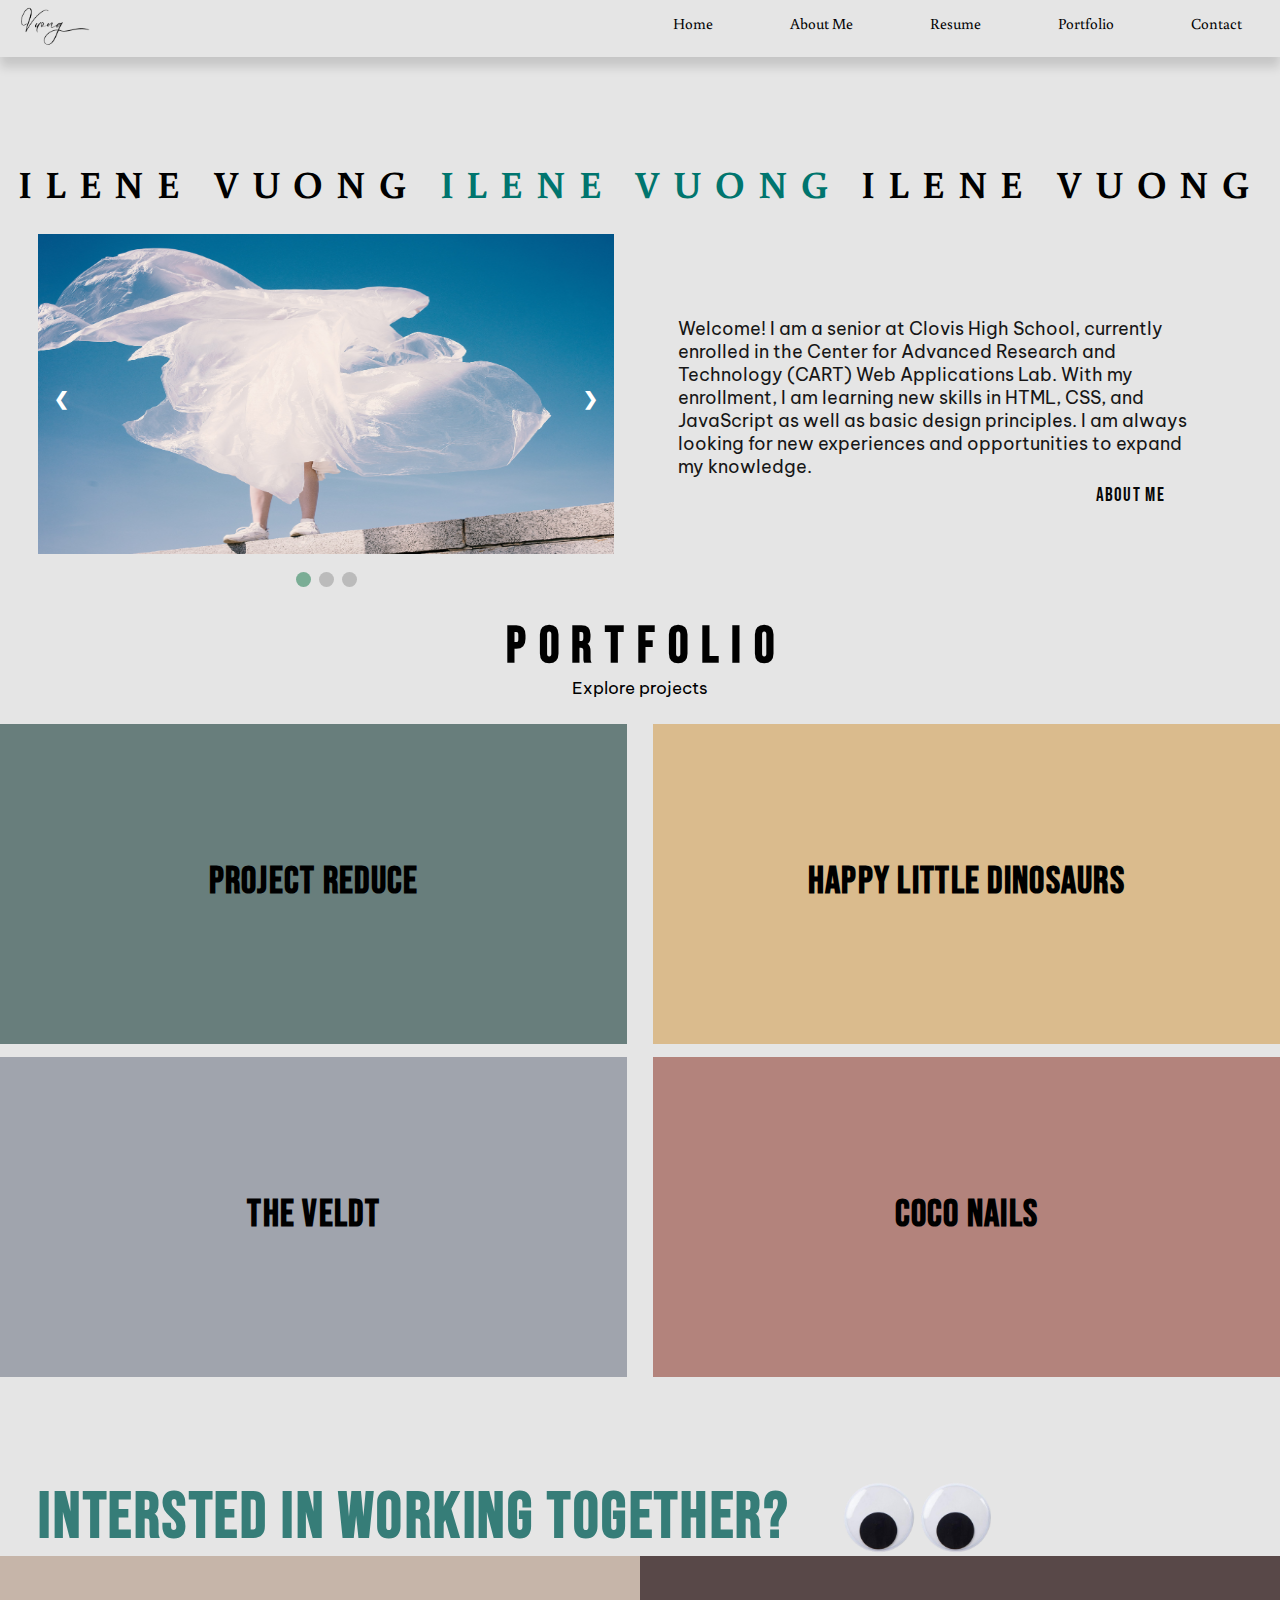
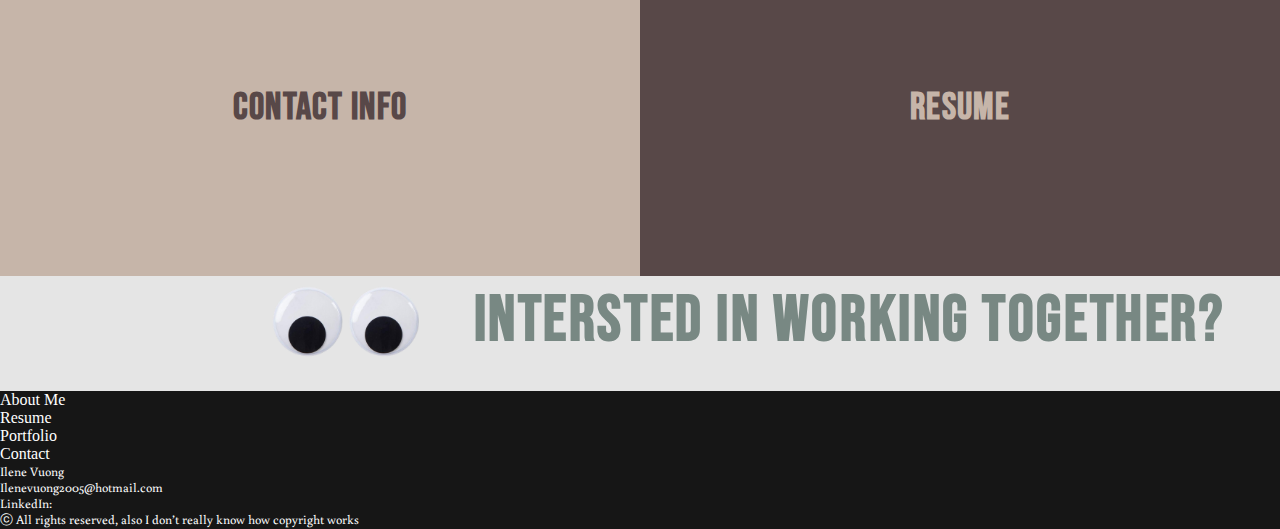
==== index.html @ 223e3dc3 "images, minor css fix and writing pg" ====
<!DOCTYPE html>
<html lang="en">
<head>
    <meta charset="UTF-8">
    <meta http-equiv="X-UA-Compatible" content="IE=edge">
    <meta name="viewport" content="width=device-width, initial-scale=1.0">
    <link rel="stylesheet" href="style.css">
    <title>Ilene Vuong Portfolio</title>
</head>
<body>
    <div class="head-flex">
        <a href="index.html"><img class="logo" src="images/logo.png" alt="logo"></a>
        <!-- <h1>Ilene Vuong Portfolio</h1> -->
        <div class="nav">
            <a href="index.html">Home</a>
            <a href="aboutme.html">About Me</a>
            <a href="resume.html">Resume</a>
            <div class="dropdown">
                <a class="navport" href="portfolio.html">Portfolio</a>
                <div class="port-content">
                    <a class="subnav" href="programming.html">Web & Programming</a>
                    <a class="subnav" href="personal.html">Personal Work</a>
                    <a class="subnav" href="writing.html">Writing</a>   
                </div>    
            </div>
            <a href="contact.html">Contact</a>
        </div>
    </div>

    <div class="marquee">
       <p>Student Web Developer • CSS • HTML • JavaScript • The Center for Advance Research and Technology • Clovis High</p> 
    </div>
    
    <h3 class="name">ILENE VUONG <span class="h3green">ILENE VUONG</span>  ILENE VUONG</h3>
    <div class="intro-flex">
    <div class="cascade">
     <div class="slideshow-container">
        <div class="mySlides fade"><img class="imgs-hero" src="images/plastic.png" alt=""></div>
        <div class="mySlides fade"><img class="imgs-hero" src="images/Bronto.png" alt=""></div>
        <div class="mySlides fade"><img class="imgs-hero" src="images/mountain.png" alt=""></div>
        <a onclick="plusSlides(-1)" class="prev">❮</a>
        <a onclick="plusSlides(1)" class="next">❯</a>
    </div>
    <br>
    <div class="dots" style="text-align:center">
        <span class="dot" onclick="currentSlide(1)"></span>
        <span class="dot" onclick="currentSlide(2)"></span>
        <span class="dot" onclick="currentSlide(3)"></span>
    </div>
</div>
    <div class="index-intro">
        <p>Welcome! I am a senior at Clovis High School, currently enrolled in the Center for Advanced Research and Technology (CART) Web Applications Lab. With my enrollment, I am learning new skills in HTML, CSS, and JavaScript as well as basic design principles. I am always looking for new experiences and opportunities to expand my knowledge.</p>
        <a class="aboutmebutton" href="aboutme.html">About Me</a>
    </div>
</div>
    
    <div class="port-colors">
        <h2 onmouseover="hoverIn(this)" onmouseout="hoverOut(this)" class="p q">P</h2>
        <h2 onmouseover="hoverIn(this)" onmouseout="hoverOut(this)" class="o q">O</h2>
        <h2 onmouseover="hoverIn(this)" onmouseout="hoverOut(this)" class="r q">R</h2>
        <h2 onmouseover="hoverIn(this)" onmouseout="hoverOut(this)" class="t q">T</h2>
        <h2 onmouseover="hoverIn(this)" onmouseout="hoverOut(this)" class="f q">F</h2>
        <h2 onmouseover="hoverIn(this)" onmouseout="hoverOut(this)" class="o2 q">O</h2>
        <h2 onmouseover="hoverIn(this)" onmouseout="hoverOut(this)" class="l q">L</h2>
        <h2 onmouseover="hoverIn(this)" onmouseout="hoverOut(this)" class="i q">I</h2>
        <h2 onmouseover="hoverIn(this)" onmouseout="hoverOut(this)" class="o3 q">O</h2>
    </div>
    <p class="exploreprojects"><a class="exploreprojectsa" href="portfolio.html">Explore projects</a></p>
    <div class="project-flex">
        <div class="reduce">
            <img src="" alt="">
            <a class="link" href="programming.html"><h2>Project Reduce</h2></a>
        </div>
        <div class="dinos">
            <img src="" alt="">
            <a class="link" href="programming.html"><h2>Happy Little Dinosaurs</h2></a>
        </div>
    </div>
    <div class="project-flex2">
        <div class="veldt">
            <img src="" alt="">
            <a class="link" href="writing.html"><h2>The Veldt</h2></a>
        </div>
        <div class="coco">
            <img src="" alt="">
            <a class="link" href="personal.html"><h2>Coco Nails</h2></a>
        </div>
    </div>

    <div class="googly-flex">
        <h2>Intersted in working together?</h2>
        <img src="/images/eyes.png" alt="">
    </div>

    <div class="hireme-flex">
        <a class="contact link" href="contact.html"><h2>Contact Info</h2></a>
        <a class="resume link" href="resume.html"><h2>Resume</h2></a>
    </div>

    <div class="googly-flex2">
        <img src="/images/eyes.png" alt="">
        <h2>Intersted in working together?</h2>
    </div>
    
    <footer>
        <ul>
            <li>About Me</li>
            <li>Resume</li>
            <li>Portfolio</li>
            <li>Contact</li>
        </ul>
        <p>Ilene Vuong</p>
        <p>Ilenevuong2005@hotmail.com</p>
        <p>LinkedIn:</p>
        <p>ⓒ All rights reserved, also I don’t really know how copyright works</p>
    </footer>
    <script src="java.js"> </script>
</body>
</html>
---- style.css ----
@import url('https://fonts.googleapis.com/css2?family=Be+Vietnam+Pro:wght@400;700&family=Bebas+Neue&family=Bitter:wght@400;500;700&family=Buenard&family=Playfair+Display+SC&display=swap');
img {
    width:20%;
}

* {
    margin: 0;
    padding: 0;
}

 p {
  font-family: 'buenard', sans-serif;
  font-size:1vw;
 }

body {
    background-color:#E5E5E5;
}

.nav {
  display:flex;
  font-family:'buenard', sans-serif;
  margin-left:27vw;
}

.nav a {
  margin: 0 3vw;
  text-decoration:none;
  color:black;
  font-size:1.2vw;
}

.logo {
  width:6vw;
  margin-left:1vw;
  position:relative;
  bottom:.5vw;
}

.nav a:hover,
.navport:hover,
.subnav:hover {
  transform:scale(1.1);
  transition:.2s ease;
  color:#8e1e1e;
}

.head-flex {
    display:flex;
    flex:wrap;
    padding-top:1vw;
    /* padding-bottom:1vw; */
    margin-bottom:4vw;
    /* background-color:#d9dade; */
    box-shadow: 0px 10px 10px 0px rgba(0, 0, 0, 0.137);
    justify-content: space-between;
}

.navport {
  display:inline-block;
}

.dropdown {
  display:inline-block;
}

.port-content {
  display:none;
  position:absolute;
  z-index:1;
  background-color:#E5E5E5;
  box-shadow: 0px 5px 5px 5px rgba(0, 0, 0, 0.137);
  padding-bottom:.5vw;
  max-width:17vw;
}

.dropdown:hover .port-content {
  display:block;
}

.port-colors {
  display:flex;
  justify-content: center;
  font-size:2vw;
  font-family:'Bebas Neue', 'Helvetica Neue', Arial;
}

.port-colors h2 {
  margin: 0 .5vw;
  font-size:4vw;
}

.port-colors:hover {
  cursor:default;
}

* {
  box-sizing:border-box;
}

.mySlides {
  display:none;
}

.imgs-hero {
  vertical-align:middle;
  width:45vw;
  height:25vw;
}

.intro-flex {
  display:flex;
  flex:wrap;
  margin: 2vw 3vw;
}

.slideshow-container {
  min-width:100%;
  min-width:25vw;
  position:relative;
  margin:auto;
}

.prev,
.next {
  cursor:pointer;
  position:absolute;
  top:50%;
  width:auto;
  padding:16px;
  margin-top:-22px;
  color:white;
  font-weight:bold;
  font-size:18px;
  transition:.6s ease;
  border-radius: 0 3px 3px 0;
  user-select:none;
}

.next {
  right:0;
  border-radius:3px 0 0 3px;
}

.prev:hover, 
.next:hover {
  background-color:rgba(173, 110, 110, 0.8);
}

.dot {
  cursor:pointer;
  height:15px;
  width:15px;
  margin:0 2px;
  background-color:#bbb;
  border-radius:50%;
  display:inline-block;
  transition: background-color 0.6s ease;
}

.active,
.dot:hover {
  background-color:#7aad95;
}

.fade {
  animation-name: fade;
  animation-duration: 1.5s;
}

@keyframes fade {
  from {opacity:.4}
  to {opacity:1}
}

.marquee {
  height:50px;
  overflow:hidden;
  position:relative;
}

.marquee p {
  position:absolute;
  width:50%;
  height:100%;
  margin:0;
  line-height:40px;
  text-align:center;
  -moz-transform:translateX(100%);
  -webkit-transform:translateX(100%);
  -moz-animation:scroll-left 2s linear infinite;
  -webkit-animation:scroll-left 2s linear infinite;
  animation:scroll-left 50s linear infinite;
}

@-moz-keyframes scroll-left {
  0%   { -moz-transform: translateX(100%); }
  100% { -moz-transform: translateX(-100%); }
 }
 @-webkit-keyframes scroll-left {
  0%   { -webkit-transform: translateX(100%); }
  100% { -webkit-transform: translateX(-100%); }
 }
 @keyframes scroll-left {
  0%   { 
  -moz-transform: translateX(100%); 
  -webkit-transform: translateX(100%); 
  transform: translateX(100%); 		
  }
  100% { 
  -moz-transform: translateX(-100%); 
  -webkit-transform: translateX(-100%); 
  transform: translateX(-100%); 
  }
 }

 .marquee p {
  font-size:2vw;
  font-family: 'buenard', sans-serif;
  width:100%;
 }

.name {
  font-family:'buenard', sans-serif;
  font-size:3vw;
  text-align: center;
  letter-spacing:1vw;
  overflow:hidden;
 }

 .h3green {
  color:#00756E;
 }

 .h3green:hover {
  /* animation-name:example;
  animation-duration:5s; */
  animation: example 10s infinite;
  cursor:default;
 }

 @keyframes example {
  0% {color:#08827a}
  25% {color:#8a2d2d}
  50% {color:#8e1e1e}
  75% {color:#367d78}
  100% {color:#08827a}
 }
 

 .index-intro {
  /* background-color:#681818; */
  /* margin: 2vw 25vw; */
  height:15vw;
  color:#161616;
  margin-left:2vw;
  margin-top:6.5vw;
 }

 .index-intro p {
  padding-top:0vw;
  margin: 0 3vw;
  font-size:1.4vw;
  font-family: 'be vietnam pro', sans-serif;
 }

 .aboutmebutton {
  float:right;
  margin-right:6vw;
  margin-top:.5vw;
  text-decoration:none;
  color: #070707;
  font-family:'bebas neue', sans-serif;
  font-size:1.5vw;
  letter-spacing:.1vw;
 }

 .aboutmebutton:hover {
  color:#a46c6c;
  transition: .4s ease;
 }

 .exploreprojects {
  text-align:center;
  font-size:1.3vw;
  margin-bottom:2vw;
 }

 .exploreprojects a {
  text-decoration:none;
  color:black;
  font-family: 'be vietnam pro', sans-serif;
 }

.exploreprojectsa,
.aboutmebutton {
  display:inline-block;
  position:relative;
}

.exploreprojectsa::after,
.aboutmebutton::after {
  content:'';
  position:absolute;
  width:100%;
  transform:scaleX(0);
  height:2px;
  bottom:0;
  left:0;
  background-color:rgb(105, 46, 46);
  transform-origin: bottom right;
  transition: transform .25s ease-out;
}

.exploreprojectsa:hover::after,
.aboutmebutton:hover::after {
  transform:scaleX(1);
  transform-origin:bottom left;
}

.project-flex,
.project-flex2,
.hireme-flex {
  display:flex;
  justify-content: space-between;
  margin: 1vw 0vw;
  height:25vw;
}

.reduce,
.coco,
.veldt,
.dinos {
  width:49vw;
}

.reduce {
background-color:#687E7C;
}

.dinos {
  background-color:#DABB8D;
}

.veldt {
  background-color:#A0A4AD;
}

.coco {
  background-color:#B3837C;
}

.reduce h2,
.dinos h2,
.coco h2,
.veldt h2, 
.contact h2,
.resume h2 {
  text-align:center;
  position:relative;
  top:6.5vw;
  font-size:3vw;
}

.link,
.hireme-flex > h2 > a {
  text-decoration: none;
  font-family:'bebas neue', sans-serif;
  font-size:3.3vw;
  color:black;
  letter-spacing:.1vw;
}

.contact h2,
.resume h2{
  position:relative;
  top:10vw;
}

.googly-flex,
.googly-flex2 {
  display:flex;
  flex:wrap;
}

.contact,
.resume {
  width:50vw;
  text-align: center;
  top:4.5vw;
  position:relative;
  height:25vw;
}

.contact {
  color:#584848;
  background-color:#C6B5A9;
}

.resume {
  background-color: #584848;
  color:#C6B5A9;
}

.contact h2:hover,
.resume h2:hover,
.coco h2:hover,
.veldt h2:hover,
.reduce h2:hover,
.dinos h2:hover {
  transform: scale(1.2);
  transition: transform .2s;
}

.googly-flex h2 {
  font-family:'bebas neue', sans-serif;
  color:#367d78;
  font-size:5vw;
  letter-spacing:.2vw;
  position:relative;
  top:7vw;
  margin-left:3vw;
}

.googly-flex2 h2 {
  font-family:'bebas neue', sans-serif;
  color:#788883;
  font-size:5vw;
  letter-spacing:.2vw;
  margin-right:3vw;
  position:relative;
  top:4vw;
  left:25vw;
}

.googly-flex img {
  width:12vw;
  position:relative;
  top:6vw;
  left:4vw;
}

.googly-flex2 img {
  width:12vw;
  position:relative;
  left:21vw;
  top:3vw;
}

footer {
  background-color:#161616;
  margin-top:5vw;
  color:white;
}

/* programming page */ 
 .programh2,
 .writingh2 {
  font-family:'bebas neue', sans-serif;
  text-align:center;
  font-size:5vw;
 }

 .subh4 {
  font-family: 'buenard', sans-serif;
  font-weight:normal;
  letter-spacing:.1vw;
  text-align: center;
 }

 .programh3 {
  font-family:'bebas neue', sans-serif;
  letter-spacing:.2vw;
  font-size:4vw;
  height:4.5vw;
 }

 .flex {
  display:flex;
  flex:wrap;
  /* justify-content: center; */
  /* margin: 0 0 0 0vw; */
 }

 .flex img {
  width:40vw;
 }

 .layout-flex h3,
 .dino-flex h3 {
  position:relative;
  top:17vw;
  left:8vw;
  font-size:4vw;
 }

 .layout-flex {
  margin-right:0;
  margin-left:14vw;
 }

 .dino-flex {
  margin-left:1.6vw;
 }

 .reduce-flex,
 .visai-flex {
  margin: 0  0 0 22vw;
 }

 .dino-flex h3 {
  left:20.5vw;
  color:#681818;
 }

 .layout-sect p,
 .dino-sect p,
 .reduce-sect p,
 .visai-sect p {
  background-color:#E6BF86;
  margin: 1vw 22vw;
  height:auto;
  padding: 1vw 2vw 3vw 2vw;
  font-size:1.1vw;
  margin-bottom:10vw;
 }

 .dino-sect p {
  background-color:#CCB1B1;
 }

 .reduce-sect p {
  background-color:#9FB8B2;
 }

 .visai-sect p {
  background-color:#B4BBD5;
 }

 .reduce-flex h3,
 .visai-flex h3 {
  position:relative;
  top:17vw;
 }

 .reduce-flex h3 {
  right:8vw;
  color:#097158;
 }

 .visai-flex h3 {
  right:16vw;
  color:#404D81;
 }

 .layout-sect {
  margin-top:5vw;
 }

 .layout-flex h3 {
  color:#BF852F;
  /* text-shadow: 2px 2px 3px rgb(189, 186, 186); */
  /* text-shadow: .1vw .15vw #58544d; */
 }

 .btn {
  position:relative;
  top:1vw;
  right:1vw;
  border:none;
  background-color:transparent;
  float:right;
 }

 .weblink {
  font-family:'bebas neue', sans-serif;
  text-decoration:none;
  font-size:1.4vw;
 }

 /* writing page */
.veldt-flex,
.balloon-flex {
  display:flex;
  flex:wrap;
  margin: 0 22vw;
  margin-top:3vw;
}

.veldt-flex h3,
.balloon-flex h3 {
  letter-spacing:normal;
  font-family: 'bebas neue', sans-serif;
  font-size:3vw;
}

.veldt-flex {
  background-color:#C6C1BE;
}

.veldt-flex img {
  width:40%;
}

.veldt-content {
  margin: 2.5vw 2vw;
}

.veldt-content h3 {
  color:#67361E;
}

.balloon-flex {
  height:33.7vw;
}

.ball-img1 {
  padding-bottom:.5vw;
  margin-bottom:.5vw;
  padding-right:.5vw;
  padding-left:.2vw;
}

.ball-img2 {
  padding-bottom:.5vw;
  padding-right:.5vw;
  padding-left:.2vw;
}

.balloon-imgs img {
  width:22vw;
  background-color:#a2abca;
}

.balloon-content {
  background-color:#a2abca;
  margin-right:.5vw;
}

.balloon-content h3 {
  margin: 2.5vw 2vw 0 2vw;
  color:#601E1E;
}

.balloon-content p {
  margin: 0 2vw 2.5vw 2vw;
}

.writingbody {
  background-color:#601E1E;
  /* padding:5vw 0; */
}

.writing-headflex{
  background-color:#E5E5E5;
  box-shadow: 0px 10px 10px 0px rgba(66, 64, 64, 0.543);
}

.writingh2 {
  letter-spacing:.1vw;
}

.writingh2,
.writingsub {
  color:#E5E5E5;
}

/* about page */
.abouth2 {
  text-align:center; 
  font-family: 'bebas neue', sans-serif;
  font-size:6vw;
  letter-spacing:.3vw;
}

.about-intro {
  margin: 0 22vw;
  font-size:1.2vw;
  margin-top:2vw;
  margin-bottom:7vw;
}

.about-subhead {
  font-family: 'buenard', sans-serif;
  text-align: center;
  font-size:3vw;
  font-weight:500;
  margin-top:5vw;
  margin-bottom:.2vw;
}

.awards {
  display:flex;
  margin:3vw 0;
}

.awards1 {
  background-color:#B3837C;
  padding: 3vw 20vw;
}

.awards2 {
  background-color:#DABB8D;
  padding: 2vw 20vw;
}

.awards3 {
  background-color:#7F9997;
  padding: 4vw 20vw;
}
.awards h4 {
  font-size:1.5vw;
  font-family: 'be vietnam pro', sans-serif;
  font-weight:normal;
  padding-top:3vw;
  padding-left:4vw;
}

.awards2 h4 {
  position:relative;
  top:2vw;
}

/* @keyframes slide {
  0% {
    transform:translate3d(0,0,0);
  } 
  100% {
    transform: translate3d(1602px, 0, 0);
  }
} */

.hobbies-img {
  position:relative;
}

.hobbies {
  margin: 2vw 10vw 6vw 10vw;
  display:flex;
  justify-content: center;
  margin-bottom:10vw;
}

h5 {
  text-align: center;
  font-family:'buenard', sans-serif;
  font-size:1.2vw;
  font-weight:normal;
}

.book {
  bottom:5vw;
}

.film {
  top:5vw;
  right:1.5vw;
}

.yarn {
  top:5vw;
  left:2vw;
}

.future {
  background-color:#9da2b1;
  padding: 3vw 0 10vw 0;
}

.future h3 {
  font-family: 'bebas neue', sans-serif;
  text-align: center;
  font-size:3vw;
  letter-spacing:.1vw;
  color:#E6BF86;
}

.future p {
  margin: 0 20vw;
  padding-top:1vw;
  font-size:1.2vw;
}

.eyevid {
  position:relative;
  float:right;
  top:1vw;
  right:20vw;
  border:none;
  width:15vw;
}
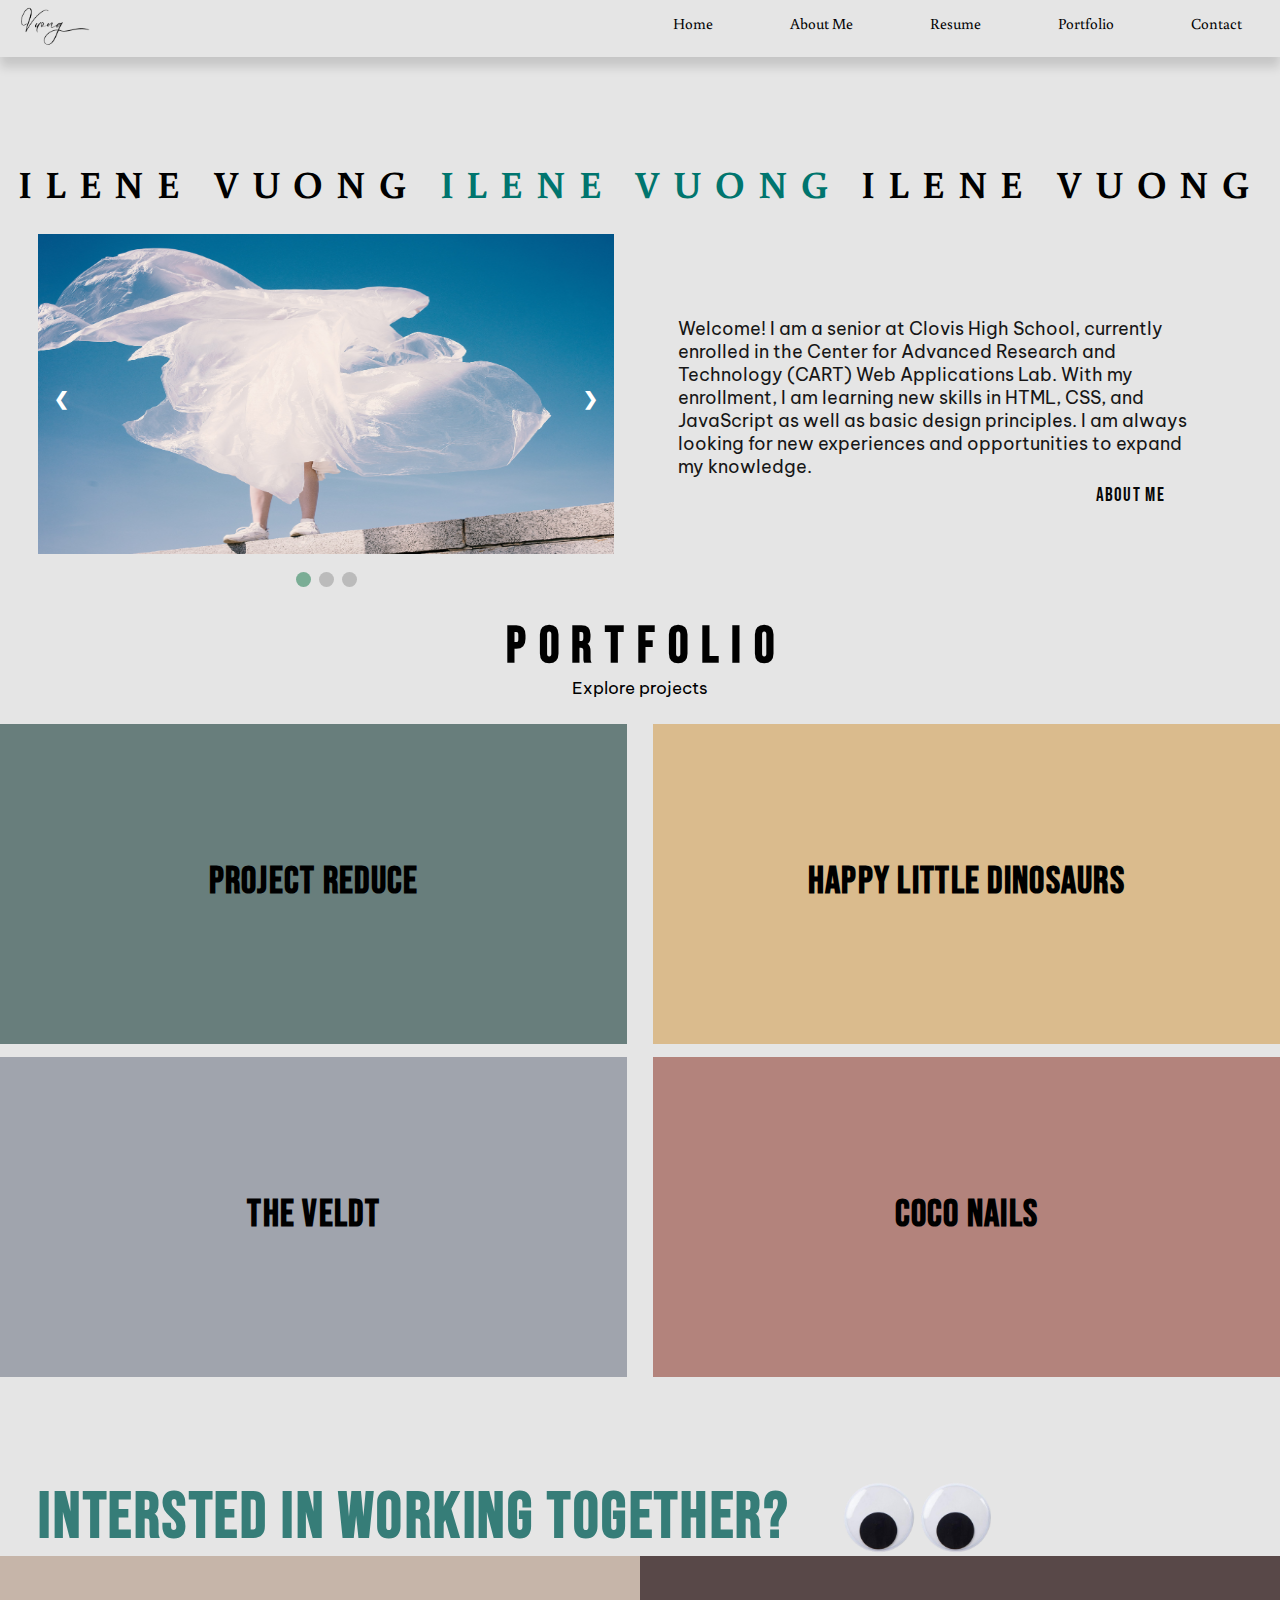
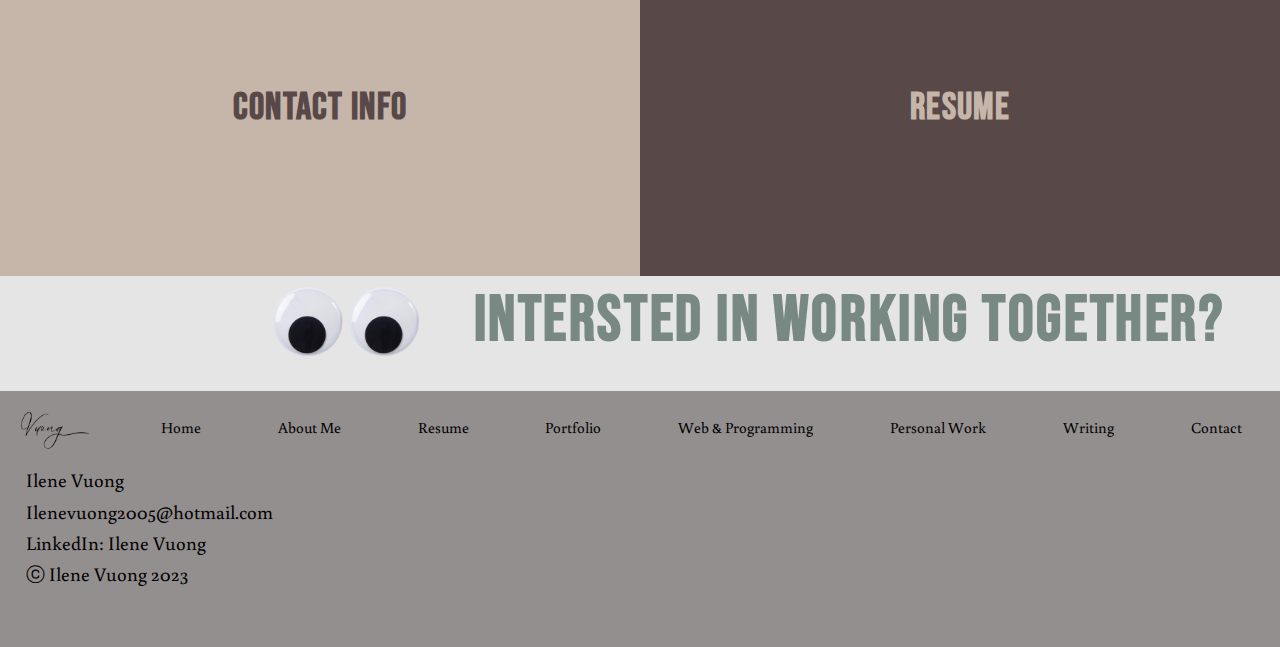
==== commit 476ccfbb: "finished css" ====
--- a/index.html
+++ b/index.html
@@ -103,16 +103,24 @@
     </div>
     
     <footer>
-        <ul>
-            <li>About Me</li>
-            <li>Resume</li>
-            <li>Portfolio</li>
-            <li>Contact</li>
-        </ul>
-        <p>Ilene Vuong</p>
-        <p>Ilenevuong2005@hotmail.com</p>
-        <p>LinkedIn:</p>
-        <p>ⓒ All rights reserved, also I don’t really know how copyright works</p>
+        <a href="index.html"><img class="logo footer-logo" src="images/logo.png" alt="logo"></a>
+        <!-- <h1>Ilene Vuong Portfolio</h1> -->
+        <div class=" nav footer-nav">
+            <a href="index.html">Home</a>
+            <a href="aboutme.html">About Me</a>
+            <a href="resume.html">Resume</a>
+            <a class="navport" href="portfolio.html">Portfolio</a>
+            <a class="subnav" href="programming.html">Web & Programming</a>
+            <a class="subnav" href="personal.html">Personal Work</a>
+            <a class="subnav" href="writing.html">Writing</a>   
+            <a href="contact.html">Contact</a>
+        </div>
+        <div class="footer-content">
+            <p>Ilene Vuong</p>
+            <p>Ilenevuong2005@hotmail.com</p>
+            <p>LinkedIn: Ilene Vuong</p>
+            <p>ⓒ Ilene Vuong 2023</p>
+        </div>
     </footer>
     <script src="java.js"> </script>
 </body>
--- a/style.css
+++ b/style.css
@@ -1,4 +1,5 @@
 @import url('https://fonts.googleapis.com/css2?family=Be+Vietnam+Pro:wght@400;700&family=Bebas+Neue&family=Bitter:wght@400;500;700&family=Buenard&family=Playfair+Display+SC&display=swap');
+@import url('https://fonts.googleapis.com/css2?family=Lily+Script+One&display=swap');
 img {
     width:20%;
 }
@@ -447,12 +448,6 @@
   top:3vw;
 }
 
-footer {
-  background-color:#161616;
-  margin-top:5vw;
-  color:white;
-}
-
 /* programming page */ 
  .programh2,
  .writingh2 {
@@ -510,7 +505,7 @@
 
  .dino-flex h3 {
   left:20.5vw;
-  color:#681818;
+  color:#b91d1d;
  }
 
  .layout-sect p,
@@ -531,6 +526,7 @@
 
  .reduce-sect p {
   background-color:#9FB8B2;
+  padding-bottom:4vw;
  }
 
  .visai-sect p {
@@ -576,6 +572,11 @@
   font-family:'bebas neue', sans-serif;
   text-decoration:none;
   font-size:1.4vw;
+  color:black;
+ }
+
+ .weblink:hover {
+  color:rgb(184, 16, 49);
  }
 
  /* writing page */
@@ -660,17 +661,14 @@
   letter-spacing:.1vw;
 }
 
-.writingh2,
-.writingsub {
-  color:#E5E5E5;
-}
-
 /* about page */
-.abouth2 {
+.abouth2, 
+ .porth2 {
   text-align:center; 
   font-family: 'bebas neue', sans-serif;
   font-size:6vw;
   letter-spacing:.3vw;
+  margin: 0 22vw;
 }
 
 .about-intro {
@@ -790,3 +788,275 @@
   width:15vw;
 }
 
+/* personal */
+.personalh3 {
+  text-align:center; 
+  font-family: 'bebas neue', sans-serif;
+  font-size:6vw;
+  letter-spacing:.3vw;
+  margin: 0 22vw;
+}
+
+.coco-flex {
+  display:flex;
+  flex:wrap;
+  margin: 0 22vw;
+  margin-top:4vw;
+}
+
+.coco-imgs img {
+  width:25vw;
+  margin-bottom:.5vw;
+  padding:.5vw;
+  background-color:#B0B5C6;
+}
+
+.coco-content {
+  margin-left:.5vw;
+  padding-left:4vw;
+}
+
+.coco-content h3,
+.bellesh3 {
+  font-family:"bebas neue", sans-serif;
+  font-size:3vw;
+  color:#848daa;
+}
+
+.bellesh3 {
+  text-align: center;
+  margin-top:7vw;
+  margin-bottom:3vw;
+  color:#dd9d9d;
+}
+
+.coco-content p,
+.belles-content p {
+  font-size:1.35vw;
+}
+
+.star {
+  position:relative;
+}
+
+.btn-coco {
+  float:left;
+  margin-left:1vw;
+  background-color:#B0B5C6;
+  padding: .5vw;
+}
+
+.btn-coco a {
+  font-family: "buenard", sans-serif;
+  color:black;
+}
+
+.star1 {
+  width:2vw;
+  top:2vw;
+  right:4vw;
+}
+
+.star2 {
+  right:3vw;
+  width:4vw;
+  top:2vw;
+  right:3vw;
+}
+
+.belles-flex {
+  display:flex;
+  flex:wrap;
+  margin: 0 22vw;
+}
+
+.belles-imgs img {
+  width:25vw;
+  margin-bottom:.5vw;
+  background-color:#f1c9c2;
+  padding:.5vw;
+}
+
+.belles-imgs {
+  padding-top:.5vw;
+}
+
+.belles-content p {
+  margin-right:4vw;
+}
+
+.comment-flex h3 {
+  font-family:'lily script one',sans-serif;
+  color:#A98080;
+  font-size:10vw;
+  position:relative;
+}
+
+.question {
+  bottom:4vw;
+  left:1vw;
+}
+
+.exclaim {
+  top:2vw;
+}
+
+.comment-flex h2 {
+  font-family:'bebas neue', sans-serif;
+  color:#E5E5E5;
+  font-size:5vw;
+  letter-spacing: .1vw;
+  text-align: center;
+}
+
+.comment-flex {
+  display:flex;
+  flex:wrap;
+  justify-content: center;
+}
+
+form {
+  margin: 0 28vw;
+  background-color:#E4E4E4;
+  padding: 2vw 0 3vw 0;
+}
+
+.contactbody {
+  padding-bottom:6vw;
+}
+
+label {
+  font-family: "buenard", sans-serif;
+  font-size:1.5vw;
+  padding-left:2vw;
+}
+
+.fullname,
+.email,
+.message {
+  margin-bottom:1vw;
+}
+
+.email input,
+.fullname input {
+  width:30.5vw;
+}
+
+input {
+  font-size:1.2vw;
+}
+
+.message label {
+  padding:0 12vw;
+}
+
+.message {
+  padding: 0 6vw;
+}
+
+.message input {
+  width:30vw;
+  height:5vw;
+  text-align: start;
+}
+
+.submit {
+  float:right;
+  margin-right:7vw;
+  padding: .2vw .5vw;
+  font-family: "buenard", sans-serif;
+}
+
+.or,
+.direct {
+  text-align:center; 
+  font-family: 'bebas neue', sans-serif;
+  font-size:6vw;
+  letter-spacing:.3vw;
+  margin: 3vw 22vw;
+}
+
+.direct {
+  color:#097158;
+  margin-bottom:4vw;
+}
+
+.mail,
+.text {
+  font-family: "buenard", sans-serif;
+  text-align: center;
+  font-size:2vw;
+  margin: 1vw 0;
+}
+
+/* portfolio page */
+.year {
+  font-family:'be vietnam pro', sans-serif;
+  font-weight:normal;
+  text-align: center;
+  font-size:1.5vw;
+}
+
+.web,
+.write,
+.person {
+  display:flex;
+  flex:wrap;
+  justify-content: center;
+  background-color:#C6B5A9;
+  padding: 6vw 0;
+  margin: 4vw 0;
+}
+
+.write {
+  background-color:#B0B5C6;
+}
+
+.person {
+  background-color:#91A59F;
+}
+
+.web a,
+.person a,
+.write a {
+  font-family:'be vietnam pro', sans-serif;
+  font-size:4vw;
+  color:#584848;
+  text-decoration:none;
+}
+
+.web h4,
+.person h4,
+.write h4 {
+  margin-left:5vw;
+  font-size:4vw;
+  color:#584848;
+}
+
+/* footer */
+
+.footer-nav {
+  margin:0;
+  margin-top:2vw;
+  padding:0;
+  float:right;
+  text-align:right;
+}
+
+.footer-logo {
+  margin-top:2vw;
+}
+
+footer {
+  background-color:#948f8f;
+  margin-top:5vw;
+  color:white;
+  height:20vw;
+}
+
+.footer-content p {
+  font-size:1.5vw;
+  color:black;
+  margin-left:2vw;
+  margin-top:.5vw;
+}
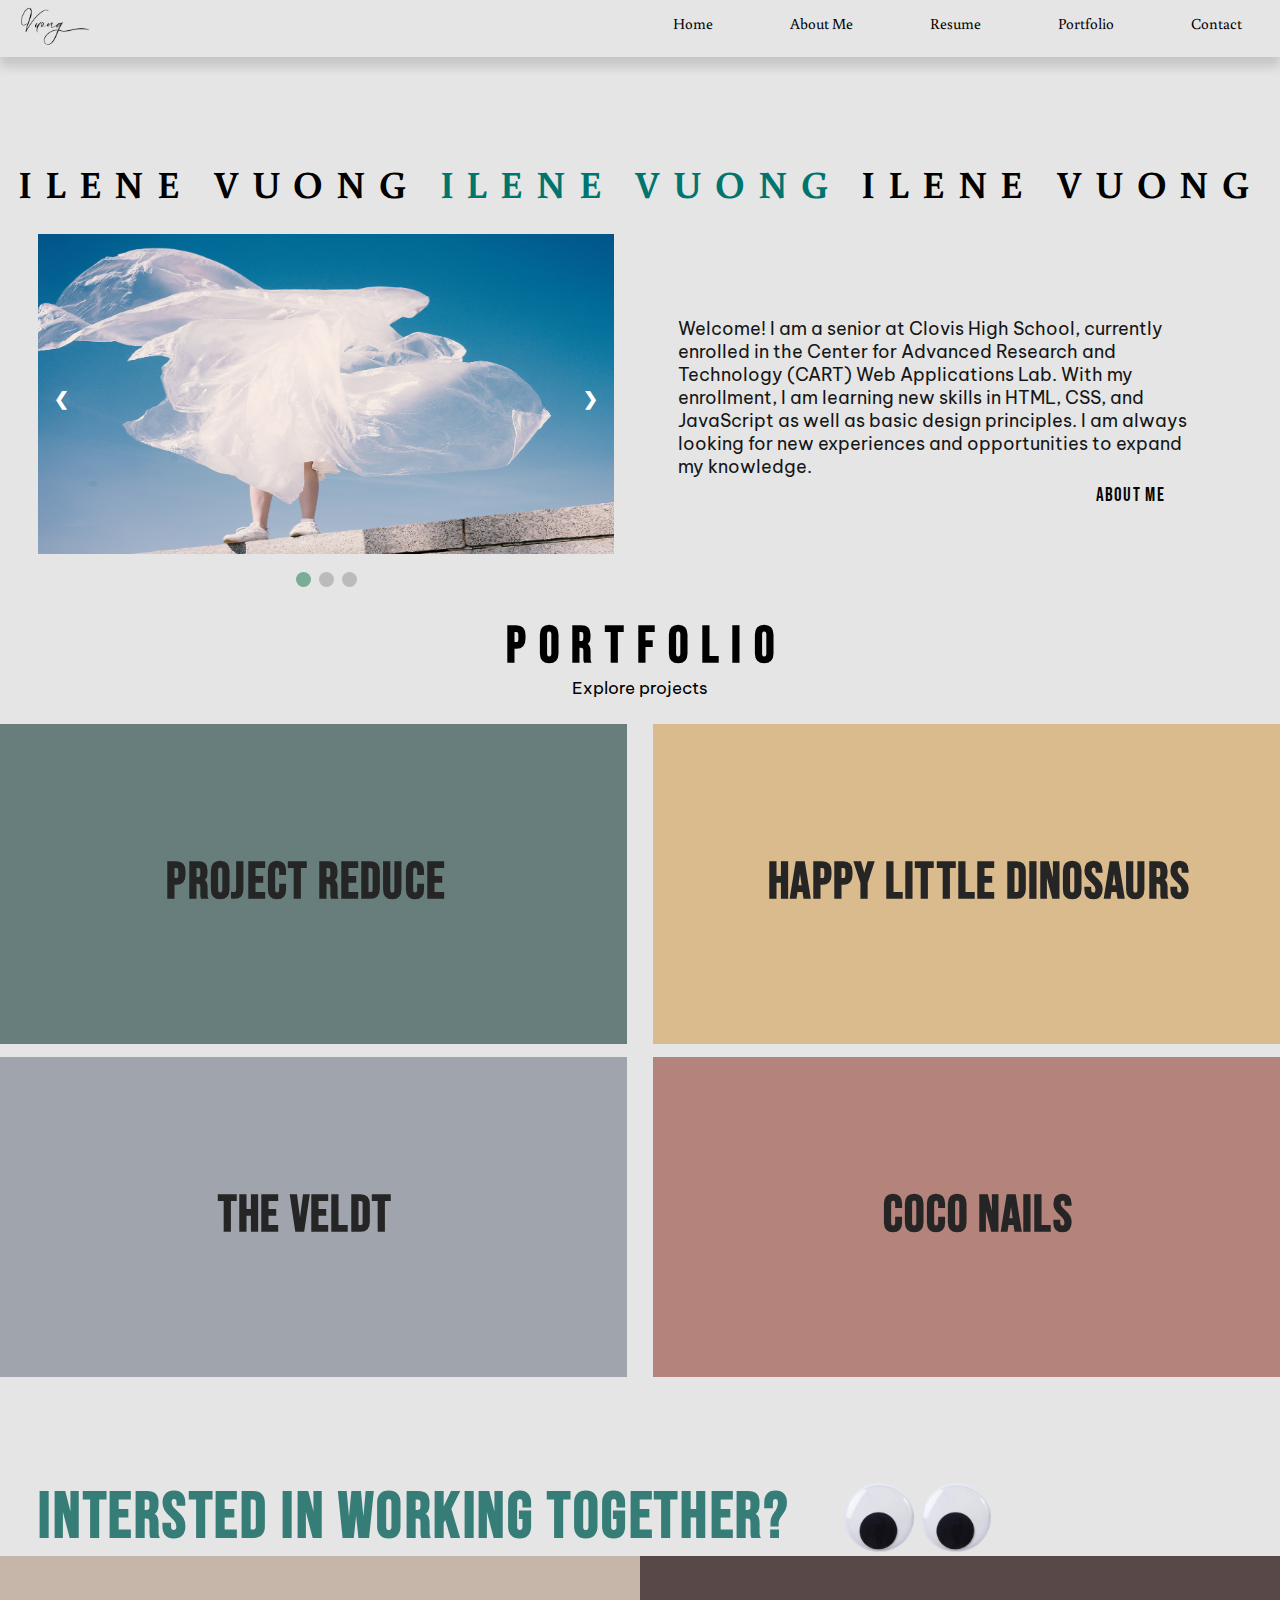
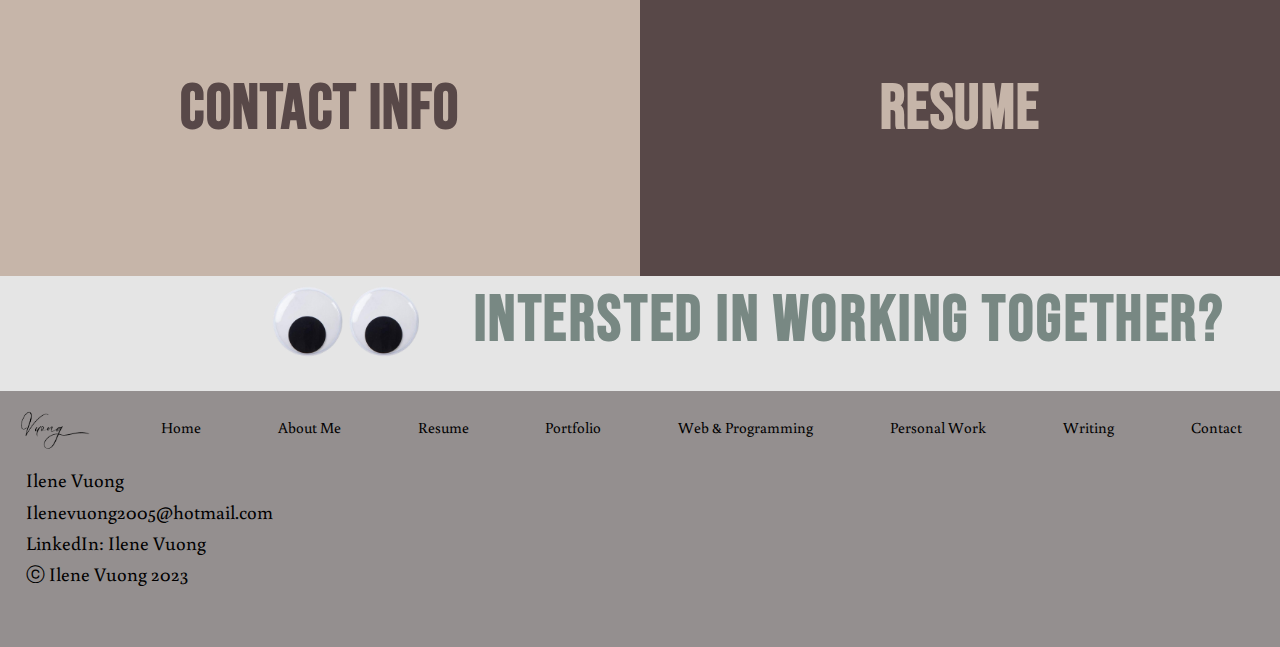
==== commit 2c5377b8: "animations and transitions" ====
--- a/index.html
+++ b/index.html
@@ -66,26 +66,34 @@
         <h2 onmouseover="hoverIn(this)" onmouseout="hoverOut(this)" class="o3 q">O</h2>
     </div>
     <p class="exploreprojects"><a class="exploreprojectsa" href="portfolio.html">Explore projects</a></p>
+    <!-- portfolio flex  -->
     <div class="project-flex">
-        <div class="reduce">
-            <img src="" alt="">
-            <a class="link" href="programming.html"><h2>Project Reduce</h2></a>
+        <div class="all-flex">
+            <div class="reduce"></div>
+            <a class="link-reduce" href="programming.html" onmouseover="showImage1()" onmouseout="hideImage1()">Project Reduce</a>
+            <img id="reduce-img" src="images/mountain.png" alt="">
         </div>
-        <div class="dinos">
-            <img src="" alt="">
-            <a class="link" href="programming.html"><h2>Happy Little Dinosaurs</h2></a>
+        <div class="all-flex">
+            <div class="dinos"></div>
+            <a class="link-dino" href="programming.html" onmouseover="showImage2()" onmouseout="hideImage2()">Happy Little Dinosaurs</a>
+            <img id="dinosaur" src="images/mountain.png" alt="">
+        </div>    
+    </div>
+
+    <div class="project-flex">
+        <div class="all-flex">
+            <div class="veldt"></div>
+            <a class="link-veldt" href="programming.html" onmouseover="showImage3()" onmouseout="hideImage3()">The Veldt</a>
+            <img id="veldt-img" src="images/mountain.png" alt="">
         </div>
+        <div class="all-flex">
+            <div class="coco"></div>
+            <a class="link-coco" href="programming.html" onmouseover="showImage4()" onmouseout="hideImage4()">Coco Nails</a>
+            <img id="coco-img" src="images/mountain.png" alt="">
+        </div>    
     </div>
-    <div class="project-flex2">
-        <div class="veldt">
-            <img src="" alt="">
-            <a class="link" href="writing.html"><h2>The Veldt</h2></a>
-        </div>
-        <div class="coco">
-            <img src="" alt="">
-            <a class="link" href="personal.html"><h2>Coco Nails</h2></a>
-        </div>
-    </div>
+
+  
 
     <div class="googly-flex">
         <h2>Intersted in working together?</h2>
--- a/style.css
+++ b/style.css
@@ -82,7 +82,6 @@
 .port-colors {
   display:flex;
   justify-content: center;
-  font-size:2vw;
   font-family:'Bebas Neue', 'Helvetica Neue', Arial;
 }
 
@@ -95,9 +94,9 @@
   cursor:default;
 }
 
-* {
+/* * {
   box-sizing:border-box;
-}
+} */
 
 .mySlides {
   display:none;
@@ -294,31 +293,35 @@
  }
 
 .exploreprojectsa,
-.aboutmebutton {
+.aboutmebutton,
+.btn a {
   display:inline-block;
   position:relative;
 }
 
 .exploreprojectsa::after,
-.aboutmebutton::after {
+.aboutmebutton::after,
+.btn a::after {
   content:'';
   position:absolute;
   width:100%;
   transform:scaleX(0);
-  height:2px;
+  height:.1vw;
   bottom:0;
   left:0;
-  background-color:rgb(105, 46, 46);
+  background-color:rgb(50, 48, 48);
   transform-origin: bottom right;
   transition: transform .25s ease-out;
 }
 
 .exploreprojectsa:hover::after,
-.aboutmebutton:hover::after {
+.aboutmebutton:hover::after,
+.btn a:hover::after {
   transform:scaleX(1);
   transform-origin:bottom left;
 }
 
+/* home page portfolio section */
 .project-flex,
 .project-flex2,
 .hireme-flex {
@@ -326,13 +329,87 @@
   justify-content: space-between;
   margin: 1vw 0vw;
   height:25vw;
+  width:100%;
+}
+
+#dinosaur,
+#reduce-img,
+#veldt-img,
+#coco-img {
+  height:25vw;
+  width:49vw;
+  object-fit:cover;
+  background-position-y:top;
+  opacity:.4;
+  position:relative;
+  bottom:5.2vw;
+  display:none;
+  z-index: -1;
+}
+
+@keyframes fadeIn {
+  0% {opacity:0}
+  100% {opacity:.4}
+}
+
+@keyframes fadeOut {
+  0% {opacity:.4}
+  100% {opacity:0}
+}
+
+.all-flex {
+  width:49vw;
 }
 
 .reduce,
-.coco,
+.dinos,
 .veldt,
-.dinos {
+.coco {
   width:49vw;
+  height:25vw;
+  position:absolute;
+  z-index:-3;
+}
+
+
+.link-dino,
+.link-reduce,
+.link-veldt,
+.link-coco {
+  position:relative;
+  width:fit-content;
+  text-decoration: none;
+  font-family:'bebas neue', sans-serif;
+  font-size:4vw;
+  letter-spacing:.1vw;
+  top:10vw;
+  font-weight:bold;
+  color:#252525;
+}
+
+.link-dino {
+  left:9vw;
+  transition: .4s ease;
+}
+
+.link-reduce {
+  left:13vw;
+}
+
+.link-veldt {
+  left:17vw;
+}
+
+.link-coco {
+  left:18vw;
+}
+
+.link-reduce:hover,
+.link-dino:hover,
+.link-veldt:hover,
+.link-coco:hover {
+  color:black;
+  transition: .4s ease;
 }
 
 .reduce {
@@ -351,31 +428,17 @@
   background-color:#B3837C;
 }
 
-.reduce h2,
-.dinos h2,
-.coco h2,
-.veldt h2, 
-.contact h2,
-.resume h2 {
-  text-align:center;
-  position:relative;
-  top:6.5vw;
-  font-size:3vw;
-}
-
-.link,
-.hireme-flex > h2 > a {
+.link {
   text-decoration: none;
   font-family:'bebas neue', sans-serif;
   font-size:3.3vw;
-  color:black;
   letter-spacing:.1vw;
 }
 
 .contact h2,
 .resume h2{
   position:relative;
-  top:10vw;
+  top:9vw;
 }
 
 .googly-flex,
@@ -393,24 +456,34 @@
   height:25vw;
 }
 
+.contact:hover,
+.resume:hover {
+  transition: .3s ease;
+  color:#C6B5A9;
+  background-color:#252525;
+}
+
+/* .contact:hover::after {
+  color:#584848;
+  background-color:#C6B5A9;
+  transition: .3s ease;
+} */
+
 .contact {
   color:#584848;
   background-color:#C6B5A9;
 }
 
+/* @keyframes colorSwitch {
+  0% {background-color:#252525;
+      color:#C6B5A9;}
+      100% {background-color:#C6B5A9;
+            color:#584848}
+} */
+
 .resume {
   background-color: #584848;
   color:#C6B5A9;
-}
-
-.contact h2:hover,
-.resume h2:hover,
-.coco h2:hover,
-.veldt h2:hover,
-.reduce h2:hover,
-.dinos h2:hover {
-  transform: scale(1.2);
-  transition: transform .2s;
 }
 
 .googly-flex h2 {
@@ -512,7 +585,7 @@
  .dino-sect p,
  .reduce-sect p,
  .visai-sect p {
-  background-color:#E6BF86;
+  background-color:#ebc996;
   margin: 1vw 22vw;
   height:auto;
   padding: 1vw 2vw 3vw 2vw;
@@ -575,10 +648,23 @@
   color:black;
  }
 
- .weblink:hover {
-  color:rgb(184, 16, 49);
- }
-
+ .weblink1:hover {
+  color:#BF852F;
+ }
+
+ .weblink2:hover {
+  color:#097158;
+ }
+
+ .weblink3:hover {
+  color:#b91d1d;
+ }
+
+ .weblink4:hover {
+  color:#404D81;
+ }
+
+ 
  /* writing page */
 .veldt-flex,
 .balloon-flex {
@@ -663,7 +749,7 @@
 
 /* about page */
 .abouth2, 
- .porth2 {
+.porth2 {
   text-align:center; 
   font-family: 'bebas neue', sans-serif;
   font-size:6vw;
@@ -687,7 +773,64 @@
   margin-bottom:.2vw;
 }
 
+.all-awards {
+  display:flex;
+  flex-direction:column;
+  flex:wrap;
+}
+
 .awards {
+  width:100%
+}
+
+.awards1,
+.awards2,
+.awards3 {
+  position:absolute;
+  z-index:-2;
+  width:100%;
+  height:16vw;
+}
+
+.awards1 {
+  background-color:#926262;
+}
+
+.awards1:hover {
+  animation: slide .8s;
+}
+
+.awards2 {
+  background-color:#DABB8D;
+}
+
+.awards3 {
+  background-color:#7F9997;
+}
+
+.yellow-flex,
+.green-flex,
+.red-flex {
+  display:flex;
+  flex-direction:row;
+  position: relative;
+}
+
+.yellow-flex img {
+  width:15vw;
+}
+
+
+
+
+
+
+
+
+
+
+
+/* .awards {
   display:flex;
   margin:3vw 0;
 }
@@ -717,16 +860,17 @@
 .awards2 h4 {
   position:relative;
   top:2vw;
-}
-
-/* @keyframes slide {
+} */
+
+@keyframes slide {
   0% {
     transform:translate3d(0,0,0);
+    background-color:#B3837C;
   } 
   100% {
     transform: translate3d(1602px, 0, 0);
   }
-} */
+}
 
 .hobbies-img {
   position:relative;
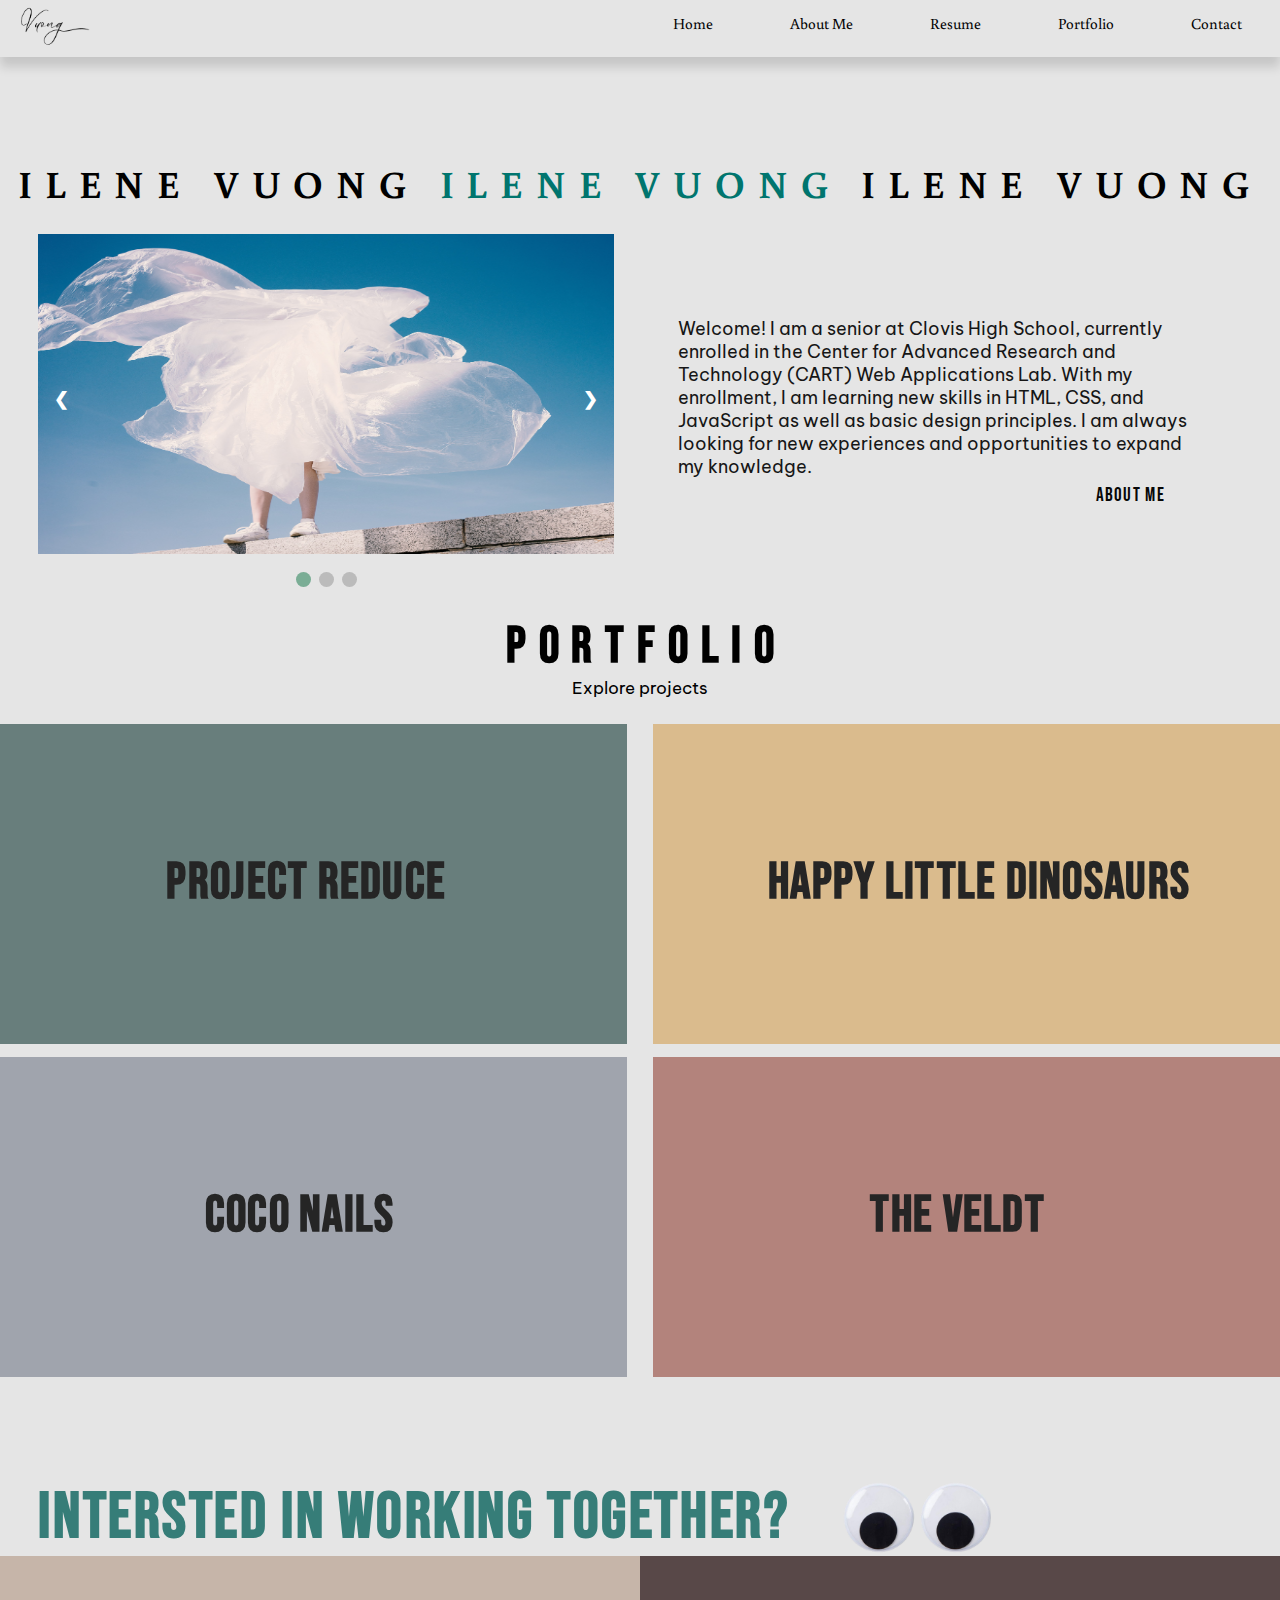
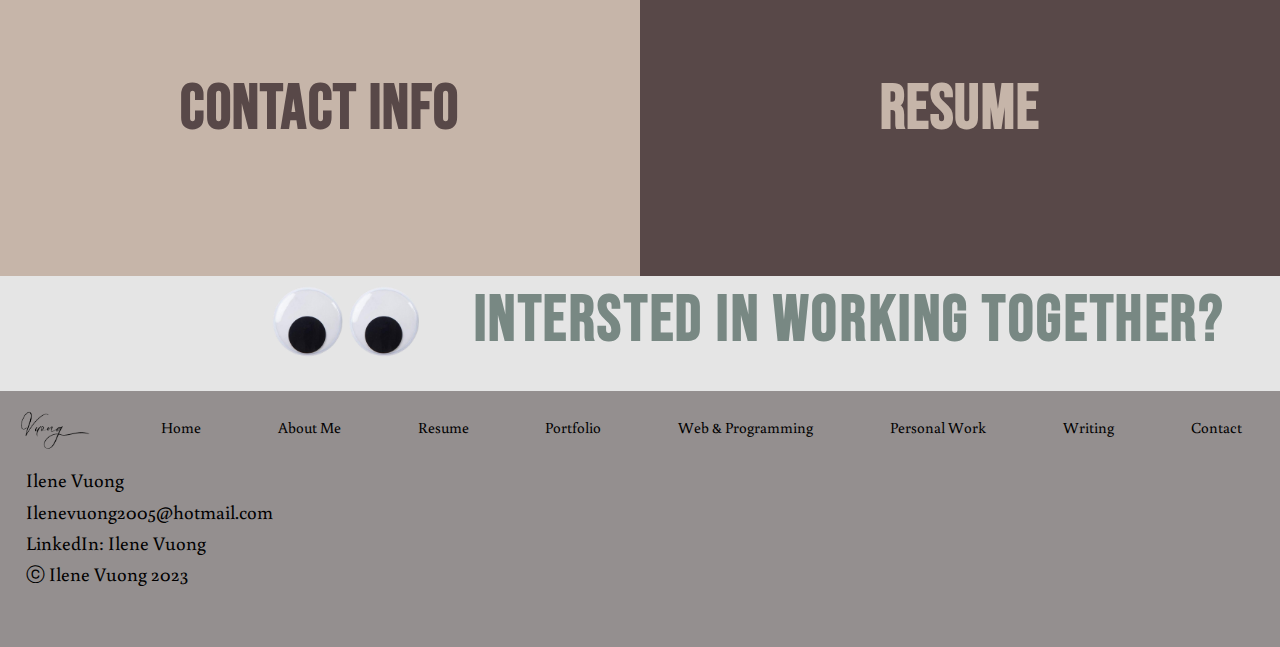
==== commit 980e2566: "saving before i ruin" ====
--- a/index.html
+++ b/index.html
@@ -71,25 +71,25 @@
         <div class="all-flex">
             <div class="reduce"></div>
             <a class="link-reduce" href="programming.html" onmouseover="showImage1()" onmouseout="hideImage1()">Project Reduce</a>
-            <img id="reduce-img" src="images/mountain.png" alt="">
+            <img id="reduce-img" src="images/tree.png" alt="">
         </div>
         <div class="all-flex">
             <div class="dinos"></div>
             <a class="link-dino" href="programming.html" onmouseover="showImage2()" onmouseout="hideImage2()">Happy Little Dinosaurs</a>
-            <img id="dinosaur" src="images/mountain.png" alt="">
+            <img id="dinosaur" src="images/group.png" alt="">
         </div>    
     </div>
 
     <div class="project-flex">
         <div class="all-flex">
+            <div class="coco"></div>
+            <a class="link-coco" href="programming.html" onmouseover="showImage4()" onmouseout="hideImage4()">Coco Nails</a>
+            <img id="coco-img" src="images/coco-group.png" alt="">
+        </div>
+        <div class="all-flex">
             <div class="veldt"></div>
             <a class="link-veldt" href="programming.html" onmouseover="showImage3()" onmouseout="hideImage3()">The Veldt</a>
-            <img id="veldt-img" src="images/mountain.png" alt="">
-        </div>
-        <div class="all-flex">
-            <div class="coco"></div>
-            <a class="link-coco" href="programming.html" onmouseover="showImage4()" onmouseout="hideImage4()">Coco Nails</a>
-            <img id="coco-img" src="images/mountain.png" alt="">
+            <img id="veldt-img" src="images/veldtcrop.png" alt="">
         </div>    
     </div>
 
--- a/style.css
+++ b/style.css
@@ -401,7 +401,7 @@
 }
 
 .link-coco {
-  left:18vw;
+  left:16vw;
 }
 
 .link-reduce:hover,
@@ -421,11 +421,11 @@
 }
 
 .veldt {
+  background-color:#B3837C;
+}
+
+.coco {
   background-color:#A0A4AD;
-}
-
-.coco {
-  background-color:#B3837C;
 }
 
 .link {
@@ -546,8 +546,6 @@
  .flex {
   display:flex;
   flex:wrap;
-  /* justify-content: center; */
-  /* margin: 0 0 0 0vw; */
  }
 
  .flex img {
@@ -578,7 +576,7 @@
 
  .dino-flex h3 {
   left:20.5vw;
-  color:#b91d1d;
+  color:#a13939;
  }
 
  .layout-sect p,
@@ -657,7 +655,7 @@
  }
 
  .weblink3:hover {
-  color:#b91d1d;
+  color:#a13939;
  }
 
  .weblink4:hover {
@@ -693,12 +691,16 @@
   margin: 2.5vw 2vw;
 }
 
+.veldt-content p {
+  font-size:1.2vw;
+}
+
 .veldt-content h3 {
   color:#67361E;
 }
 
 .balloon-flex {
-  height:33.7vw;
+  height:34.8vw;
 }
 
 .ball-img1 {
@@ -731,6 +733,7 @@
 
 .balloon-content p {
   margin: 0 2vw 2.5vw 2vw;
+  font-size:1.2vw;
 }
 
 .writingbody {
@@ -773,7 +776,7 @@
   margin-bottom:.2vw;
 }
 
-.all-awards {
+/* .all-awards {
   display:flex;
   flex-direction:column;
   flex:wrap;
@@ -790,25 +793,10 @@
   z-index:-2;
   width:100%;
   height:16vw;
-}
-
-.awards1 {
-  background-color:#926262;
-}
-
-.awards1:hover {
-  animation: slide .8s;
-}
-
-.awards2 {
-  background-color:#DABB8D;
-}
-
-.awards3 {
-  background-color:#7F9997;
-}
-
-.yellow-flex,
+} */
+
+
+/* .yellow-flex,
 .green-flex,
 .red-flex {
   display:flex;
@@ -820,52 +808,84 @@
   width:15vw;
 }
 
-
-
-
-
-
-
-
-
-
-
-/* .awards {
-  display:flex;
-  margin:3vw 0;
-}
-
-.awards1 {
-  background-color:#B3837C;
-  padding: 3vw 20vw;
-}
-
-.awards2 {
-  background-color:#DABB8D;
-  padding: 2vw 20vw;
-}
-
-.awards3 {
-  background-color:#7F9997;
-  padding: 4vw 20vw;
-}
 .awards h4 {
   font-size:1.5vw;
   font-family: 'be vietnam pro', sans-serif;
   font-weight:normal;
   padding-top:3vw;
   padding-left:4vw;
+  padding-top:6vw;
+}
+
+.awards img {
+  margin-left:5vw
+}  */
+
+
+.abouth2 {
+  text-align:center; 
+  font-family: 'bebas neue', sans-serif;
+  font-size:6vw;
+  letter-spacing:.3vw;
+}
+
+.about-intro {
+  margin: 0 22vw;
+}
+
+.about-subhead {
+  font-family: 'buenard', sans-serif;
+  text-align: center;
+  font-size:2.5vw;
+  font-weight:500;
+  margin-top:6vw;
+  margin-bottom:2vw;
+}
+
+.awards {
+  display:flex;
+  padding: 2vw 20vw;
+  margin-bottom:2vw;
+}
+
+.awards h4 {
+  font-size:1.5vw;
+  font-family: 'be vietnam pro', sans-serif;
+  font-weight:normal;
+  padding-top:3vw;
+  padding-left:4vw;
 }
 
 .awards2 h4 {
   position:relative;
-  top:2vw;
-} */
+  top:1vw;
+  left:1.7vw;
+}
+
+.awards2 img {
+  width:10vw;
+}
+
+.awards3 {
+  padding-top:3vw;
+  padding-bottom:3vw;
+}
+
+/* .awards1 {
+  background-color:#af8686;
+}
+
+.awards2 {
+  background-color:#DABB8D;
+}
+
+.awards3 {
+  background-color:#7F9997;
+}  */
 
 @keyframes slide {
   0% {
     transform:translate3d(0,0,0);
-    background-color:#B3837C;
   } 
   100% {
     transform: translate3d(1602px, 0, 0);
@@ -1060,7 +1080,9 @@
 }
 
 form {
-  margin: 0 28vw;
+  position:relative;
+  left:14.5vw;
+  margin: 0 45vw 0 15vw;
   background-color:#E4E4E4;
   padding: 2vw 0 3vw 0;
 }
@@ -1070,8 +1092,8 @@
 }
 
 label {
-  font-family: "buenard", sans-serif;
-  font-size:1.5vw;
+  font-family:"be vietnam pro", sans-serif;
+  font-size:1.2vw;
   padding-left:2vw;
 }
 
@@ -1087,28 +1109,32 @@
 }
 
 input {
-  font-size:1.2vw;
+  font-size:1vw;
+  font-weight:normal;
+  font-family:"be vietnam pro", sans-serif;
 }
 
 .message label {
-  padding:0 12vw;
+  padding:0 11vw;
 }
 
 .message {
-  padding: 0 6vw;
-}
-
-.message input {
-  width:30vw;
-  height:5vw;
-  text-align: start;
+  margin: 0 6vw;
+}
+
+.pads {
+  width:28.5vw;
+  resize:vertical;
+  padding:1vw;
+  height:4vw;
+  font-size:1vw;
 }
 
 .submit {
   float:right;
   margin-right:7vw;
   padding: .2vw .5vw;
-  font-family: "buenard", sans-serif;
+  font-family:"be vietnam pro", sans-serif;
 }
 
 .or,
@@ -1127,7 +1153,7 @@
 
 .mail,
 .text {
-  font-family: "buenard", sans-serif;
+  font-family:"be vietnam pro", sans-serif;
   text-align: center;
   font-size:2vw;
   margin: 1vw 0;
@@ -1204,3 +1230,8 @@
   margin-left:2vw;
   margin-top:.5vw;
 }
+
+::selection {
+  background-color:#252525;
+  color:#E5E5E5;
+}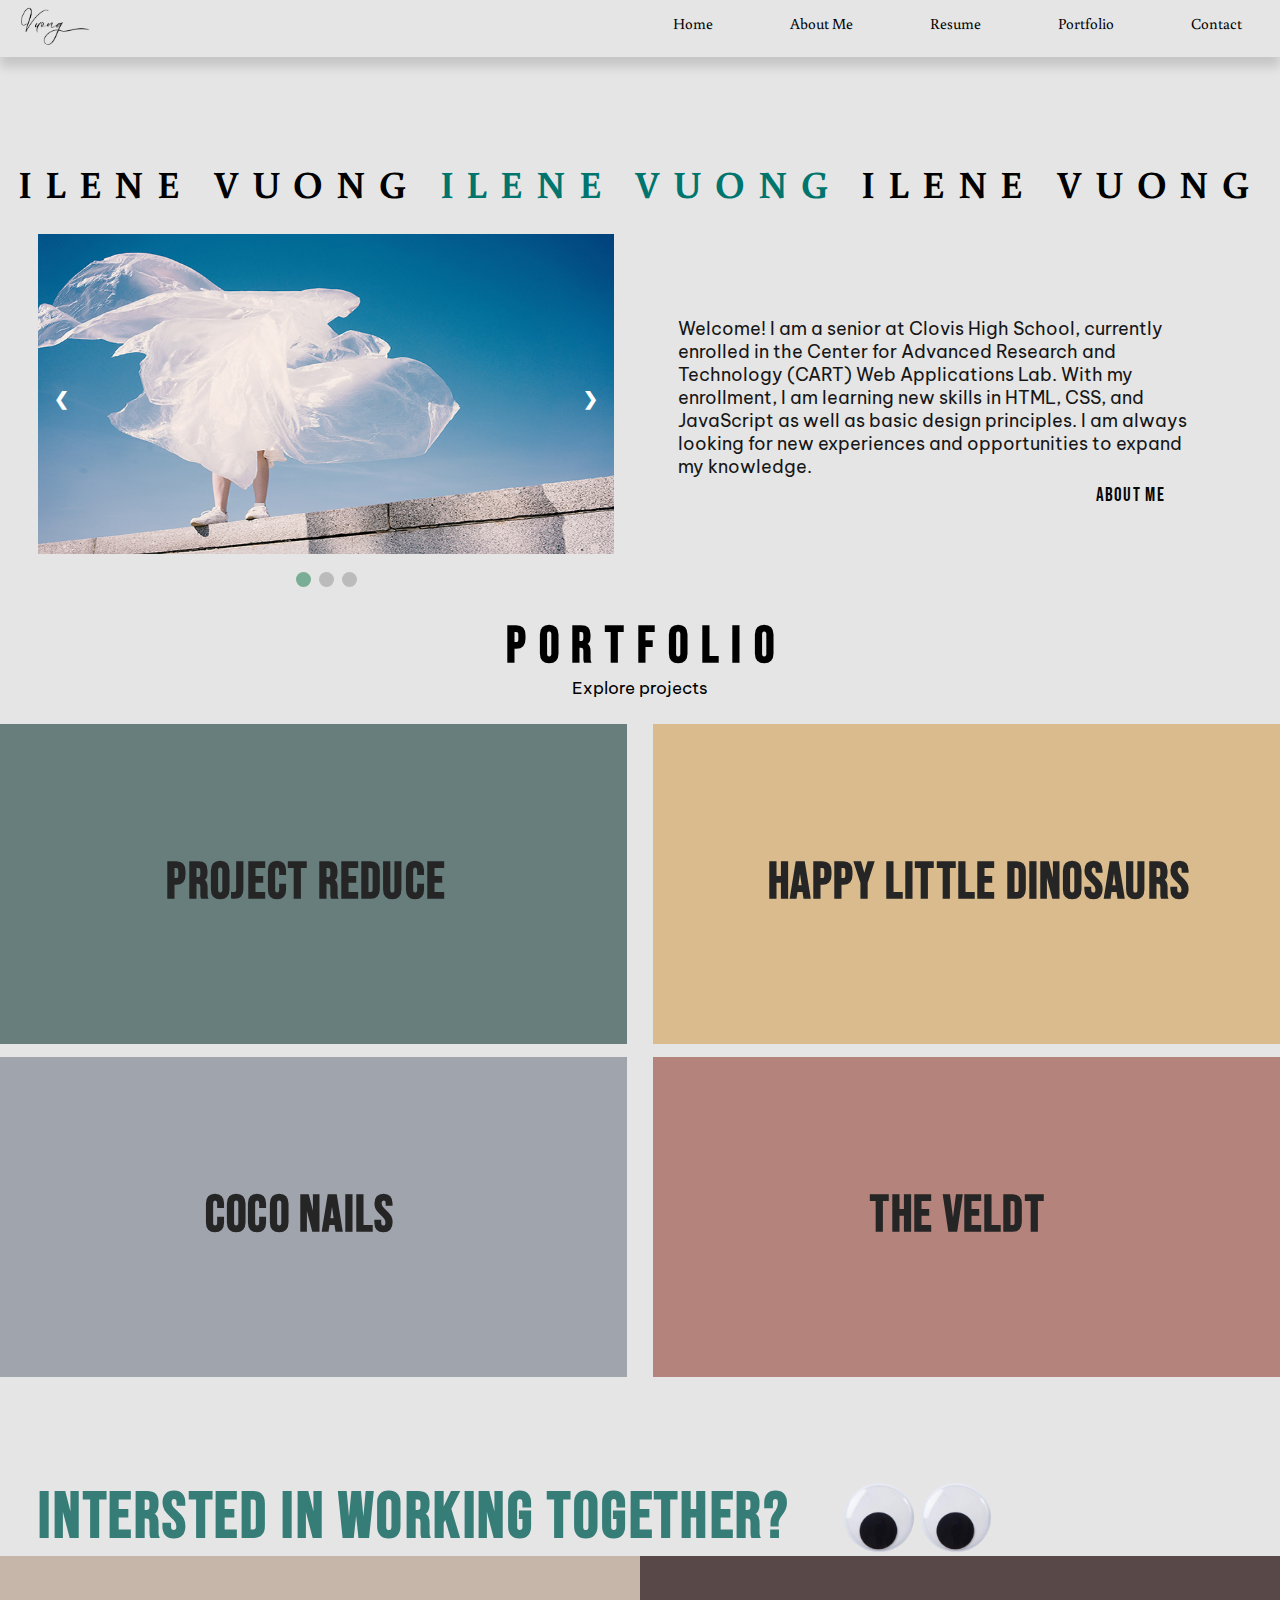
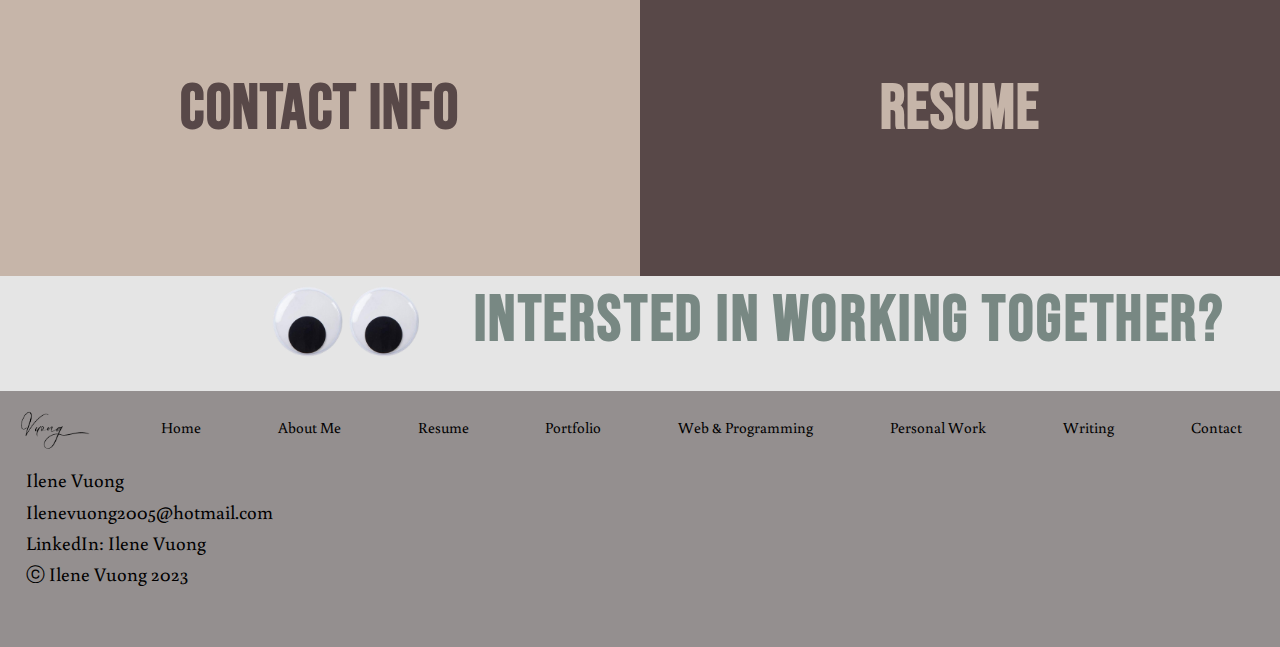
==== commit 7ff503fb: "e" ====
--- a/index.html
+++ b/index.html
@@ -35,9 +35,9 @@
     <div class="intro-flex">
     <div class="cascade">
      <div class="slideshow-container">
-        <div class="mySlides fade"><img class="imgs-hero" src="images/plastic.png" alt=""></div>
-        <div class="mySlides fade"><img class="imgs-hero" src="images/Bronto.png" alt=""></div>
-        <div class="mySlides fade"><img class="imgs-hero" src="images/mountain.png" alt=""></div>
+        <div class="mySlides fade"><img class="imgs-hero" src="images/plastic.jpg" alt="plastic"></div>
+        <div class="mySlides fade"><img class="imgs-hero" src="images/Bronto.png" alt="dino"></div>
+        <div class="mySlides fade"><img class="imgs-hero" src="images/mountain.png" alt="visai"></div>
         <a onclick="plusSlides(-1)" class="prev">❮</a>
         <a onclick="plusSlides(1)" class="next">❯</a>
     </div>
@@ -71,12 +71,12 @@
         <div class="all-flex">
             <div class="reduce"></div>
             <a class="link-reduce" href="programming.html" onmouseover="showImage1()" onmouseout="hideImage1()">Project Reduce</a>
-            <img id="reduce-img" src="images/tree.png" alt="">
+            <img id="reduce-img" src="images/tree.png" alt="tree">
         </div>
         <div class="all-flex">
             <div class="dinos"></div>
             <a class="link-dino" href="programming.html" onmouseover="showImage2()" onmouseout="hideImage2()">Happy Little Dinosaurs</a>
-            <img id="dinosaur" src="images/group.png" alt="">
+            <img id="dinosaur" src="images/group.png" alt="dino">
         </div>    
     </div>
 
@@ -84,12 +84,12 @@
         <div class="all-flex">
             <div class="coco"></div>
             <a class="link-coco" href="programming.html" onmouseover="showImage4()" onmouseout="hideImage4()">Coco Nails</a>
-            <img id="coco-img" src="images/coco-group.png" alt="">
+            <img id="coco-img" src="images/coco-group.png" alt="coco website">
         </div>
         <div class="all-flex">
             <div class="veldt"></div>
             <a class="link-veldt" href="programming.html" onmouseover="showImage3()" onmouseout="hideImage3()">The Veldt</a>
-            <img id="veldt-img" src="images/veldtcrop.png" alt="">
+            <img id="veldt-img" src="images/veldtcrop.png" alt="veldt preview">
         </div>    
     </div>
 
@@ -97,7 +97,7 @@
 
     <div class="googly-flex">
         <h2>Intersted in working together?</h2>
-        <img src="/images/eyes.png" alt="">
+        <img src="/images/eyes.png" alt="googly">
     </div>
 
     <div class="hireme-flex">
@@ -106,7 +106,7 @@
     </div>
 
     <div class="googly-flex2">
-        <img src="/images/eyes.png" alt="">
+        <img src="/images/eyes.png" alt="googly">
         <h2>Intersted in working together?</h2>
     </div>
     
@@ -126,7 +126,9 @@
         <div class="footer-content">
             <p>Ilene Vuong</p>
             <p>Ilenevuong2005@hotmail.com</p>
-            <p>LinkedIn: Ilene Vuong</p>
+            <p>LinkedIn:<a href="www.linkedin.com/in/
+                ilene-vuong-266717275
+                "> Ilene Vuong</a></p>
             <p>ⓒ Ilene Vuong 2023</p>
         </div>
     </footer>
--- a/style.css
+++ b/style.css
@@ -871,17 +871,17 @@
   padding-bottom:3vw;
 }
 
-/* .awards1 {
-  background-color:#af8686;
+.awards1 {
+  background-color:#b0949482;
 }
 
 .awards2 {
-  background-color:#DABB8D;
+  background-color:#dabb8d6b;
 }
 
 .awards3 {
-  background-color:#7F9997;
-}  */
+  background-color:#7f999760;
+} 
 
 @keyframes slide {
   0% {
@@ -1195,6 +1195,18 @@
   text-decoration:none;
 }
 
+.web a:hover {
+  color:#252525;
+}
+
+.person a:hover {
+  color:#252525;
+}
+
+.write a:hover {
+  color:#252525;
+}
+
 .web h4,
 .person h4,
 .write h4 {
@@ -1231,7 +1243,50 @@
   margin-top:.5vw;
 }
 
+.footer-content a {
+  color:black;
+  text-decoration:none;
+}
+
+.footer-content a:hover {
+  text-decoration:underline;
+}
+
 ::selection {
   background-color:#252525;
   color:#E5E5E5;
-}+}
+
+@media only screen and (max-width:1000px) {
+  .navport {
+    position:relative;
+    bottom:.4vw;
+  }
+}
+
+
+@media only screen and (max-width:800px) {
+  .navport {
+    position:relative;
+    bottom:.8vw;
+  }
+}
+@media only screen and (max-width:700px) {
+  .navport {
+    position:relative;
+    bottom:1.2vw;
+  }
+}
+@media only screen and (max-width:500px) {
+  .navport {
+    position:relative;
+    bottom:2.5vw;
+  }
+}
+@media only screen and (max-width:376px) {
+  .navport {
+    position:relative;
+    bottom:3.4vw;
+  }
+}
+
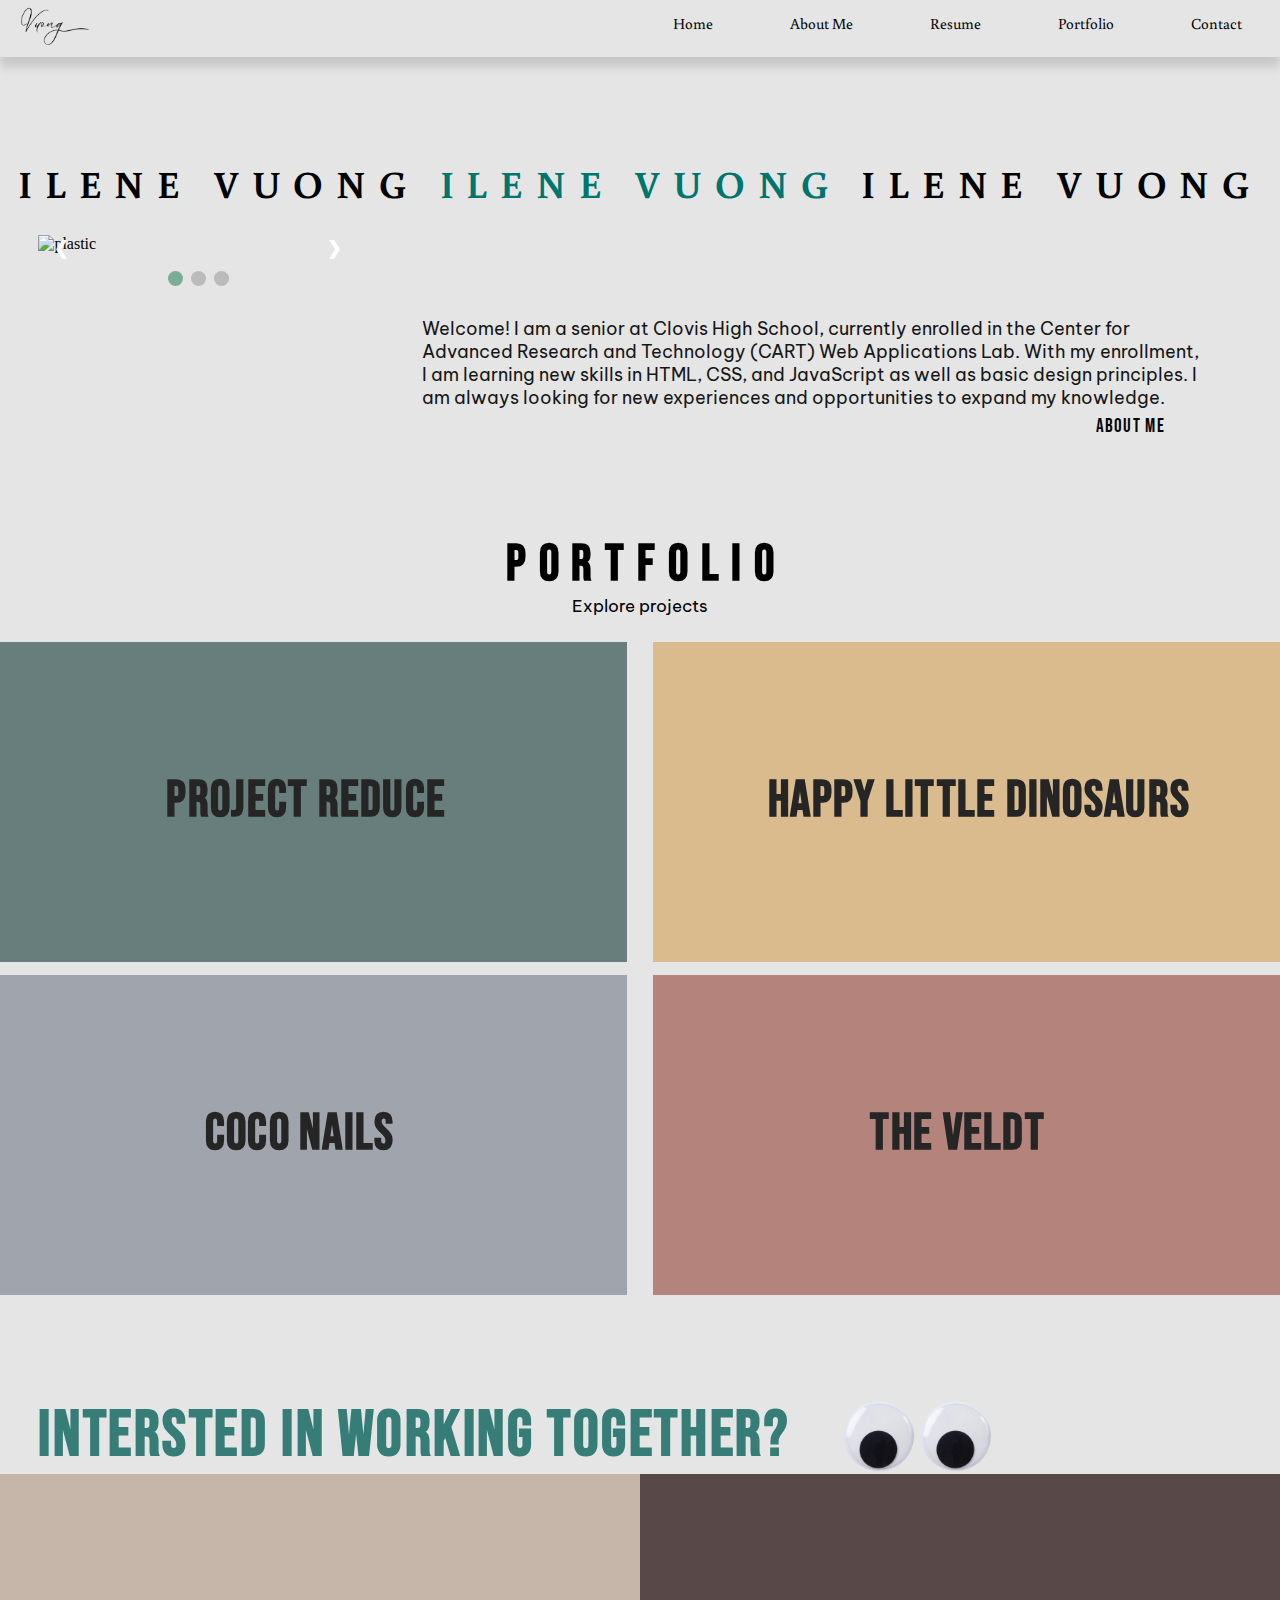
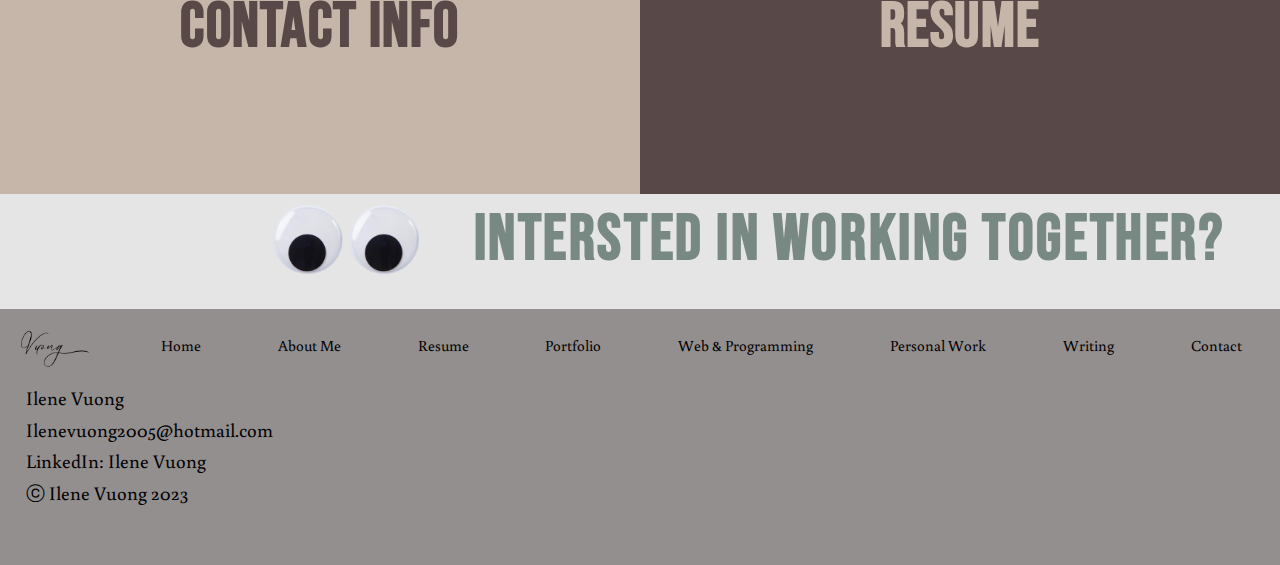
==== commit 23406049: "updated links" ====
--- a/index.html
+++ b/index.html
@@ -35,7 +35,7 @@
     <div class="intro-flex">
     <div class="cascade">
      <div class="slideshow-container">
-        <div class="mySlides fade"><img class="imgs-hero" src="images/plastic.jpg" alt="plastic"></div>
+        <div class="mySlides fade"><img class="imgs-hero" src="images/plastic.png" alt="plastic"></div>
         <div class="mySlides fade"><img class="imgs-hero" src="images/Bronto.png" alt="dino"></div>
         <div class="mySlides fade"><img class="imgs-hero" src="images/mountain.png" alt="visai"></div>
         <a onclick="plusSlides(-1)" class="prev">❮</a>
@@ -83,12 +83,12 @@
     <div class="project-flex">
         <div class="all-flex">
             <div class="coco"></div>
-            <a class="link-coco" href="programming.html" onmouseover="showImage4()" onmouseout="hideImage4()">Coco Nails</a>
+            <a class="link-coco" href="personal.html" onmouseover="showImage4()" onmouseout="hideImage4()">Coco Nails</a>
             <img id="coco-img" src="images/coco-group.png" alt="coco website">
         </div>
         <div class="all-flex">
             <div class="veldt"></div>
-            <a class="link-veldt" href="programming.html" onmouseover="showImage3()" onmouseout="hideImage3()">The Veldt</a>
+            <a class="link-veldt" href="writing.html" onmouseover="showImage3()" onmouseout="hideImage3()">The Veldt</a>
             <img id="veldt-img" src="images/veldtcrop.png" alt="veldt preview">
         </div>    
     </div>
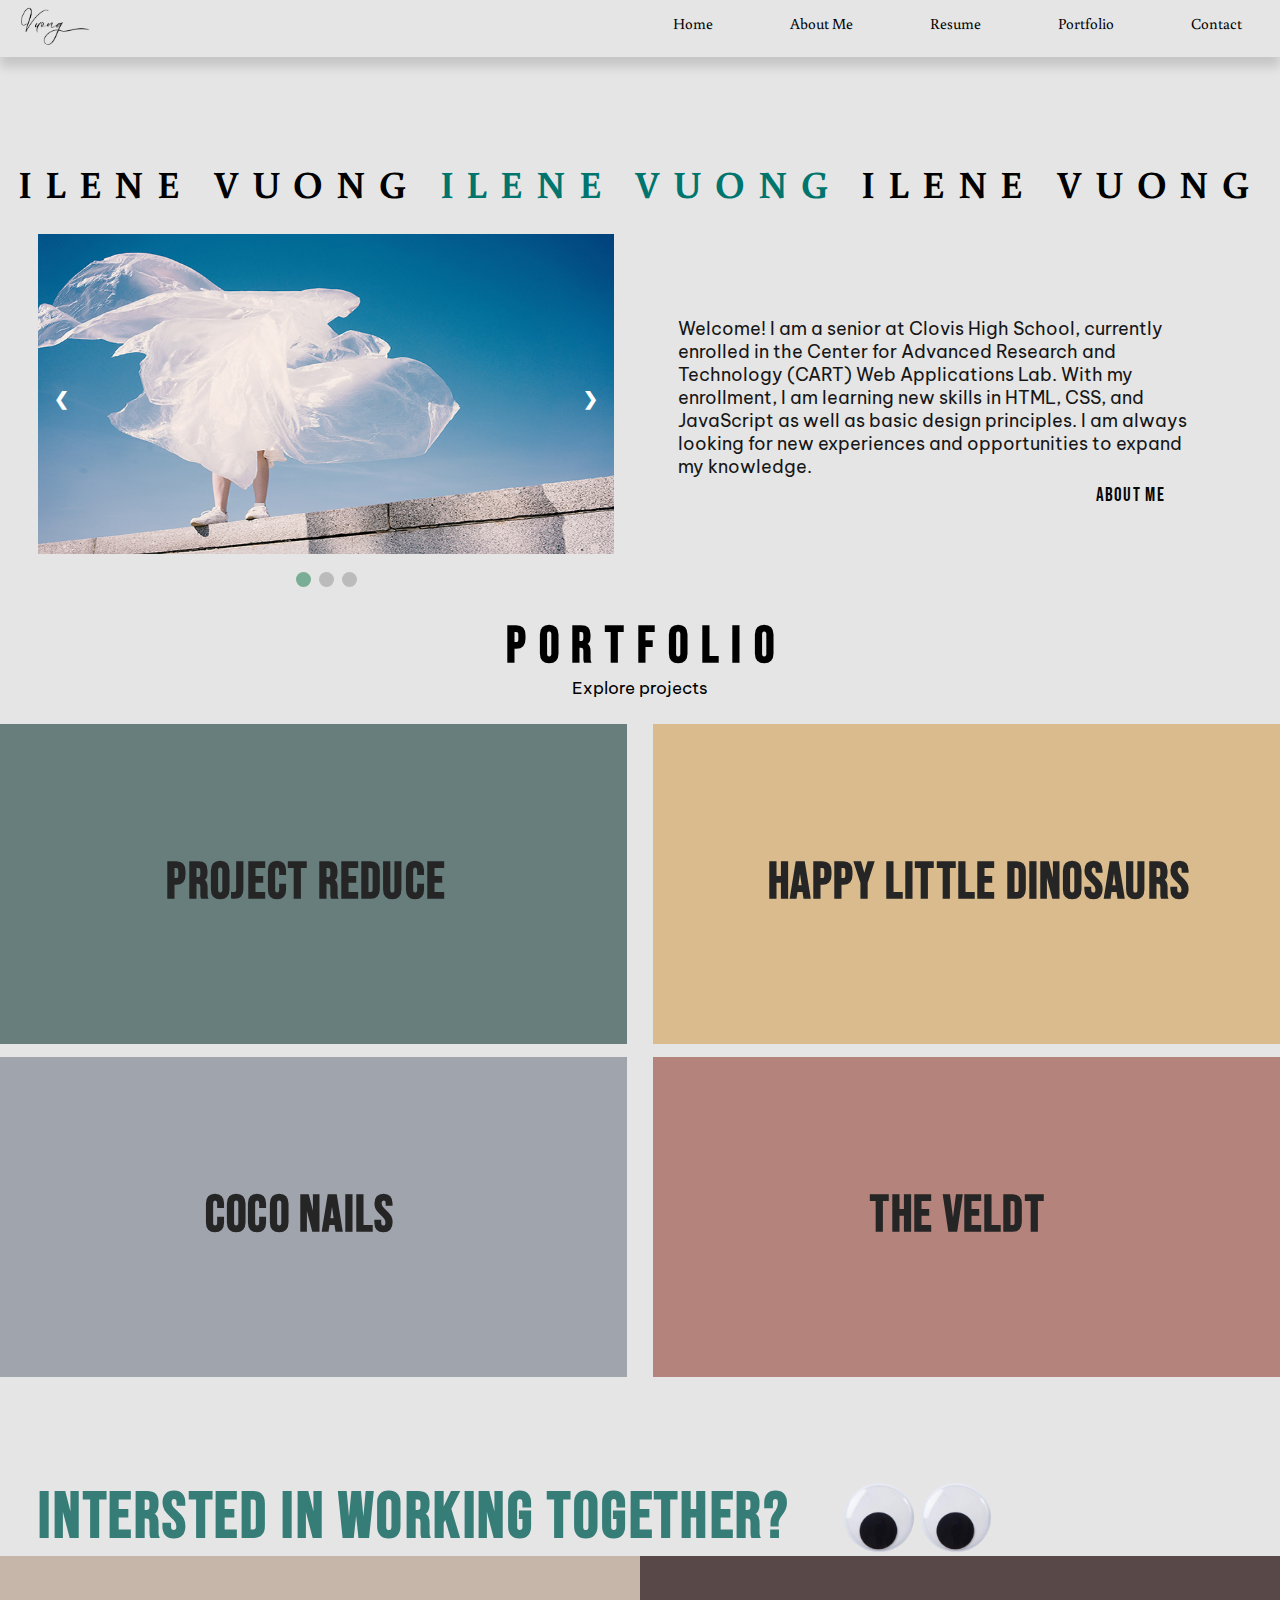
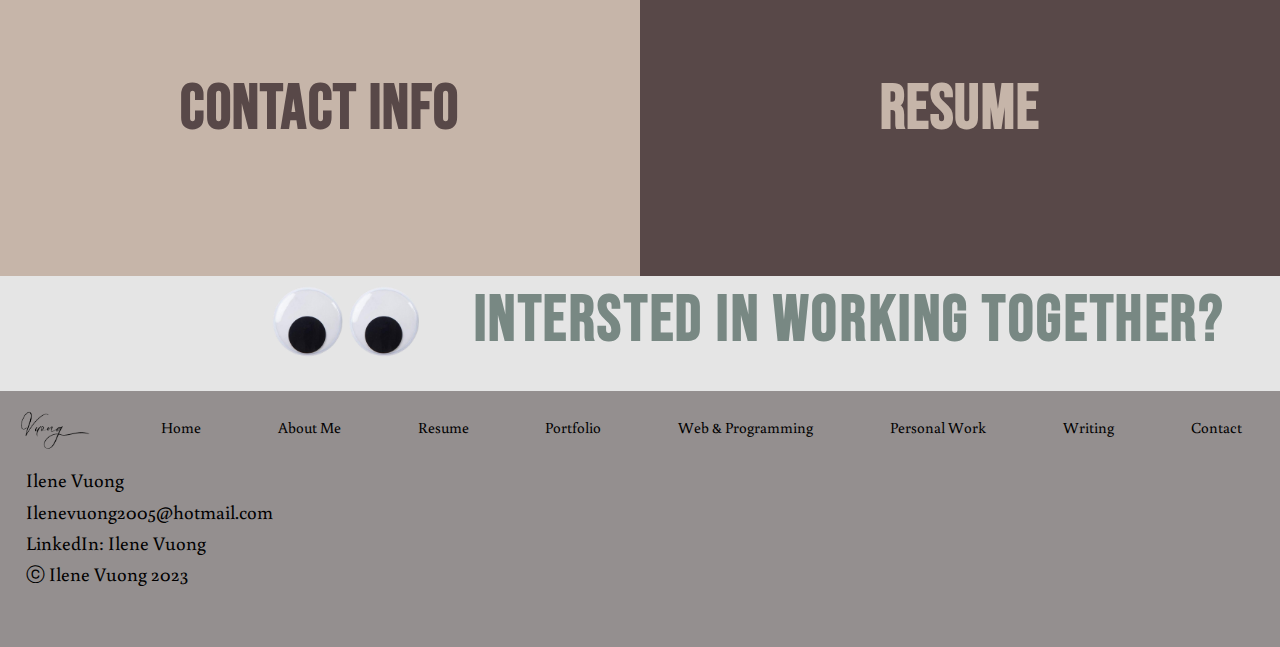
==== commit 2d8fce49: "Merge branch 'main' of https://github.com/IleneVuong/Portfolio" ====
--- a/index.html
+++ b/index.html
@@ -35,7 +35,7 @@
     <div class="intro-flex">
     <div class="cascade">
      <div class="slideshow-container">
-        <div class="mySlides fade"><img class="imgs-hero" src="images/plastic.png" alt="plastic"></div>
+        <div class="mySlides fade"><img class="imgs-hero" src="images/plastic.jpg" alt="plastic"></div>
         <div class="mySlides fade"><img class="imgs-hero" src="images/Bronto.png" alt="dino"></div>
         <div class="mySlides fade"><img class="imgs-hero" src="images/mountain.png" alt="visai"></div>
         <a onclick="plusSlides(-1)" class="prev">❮</a>
